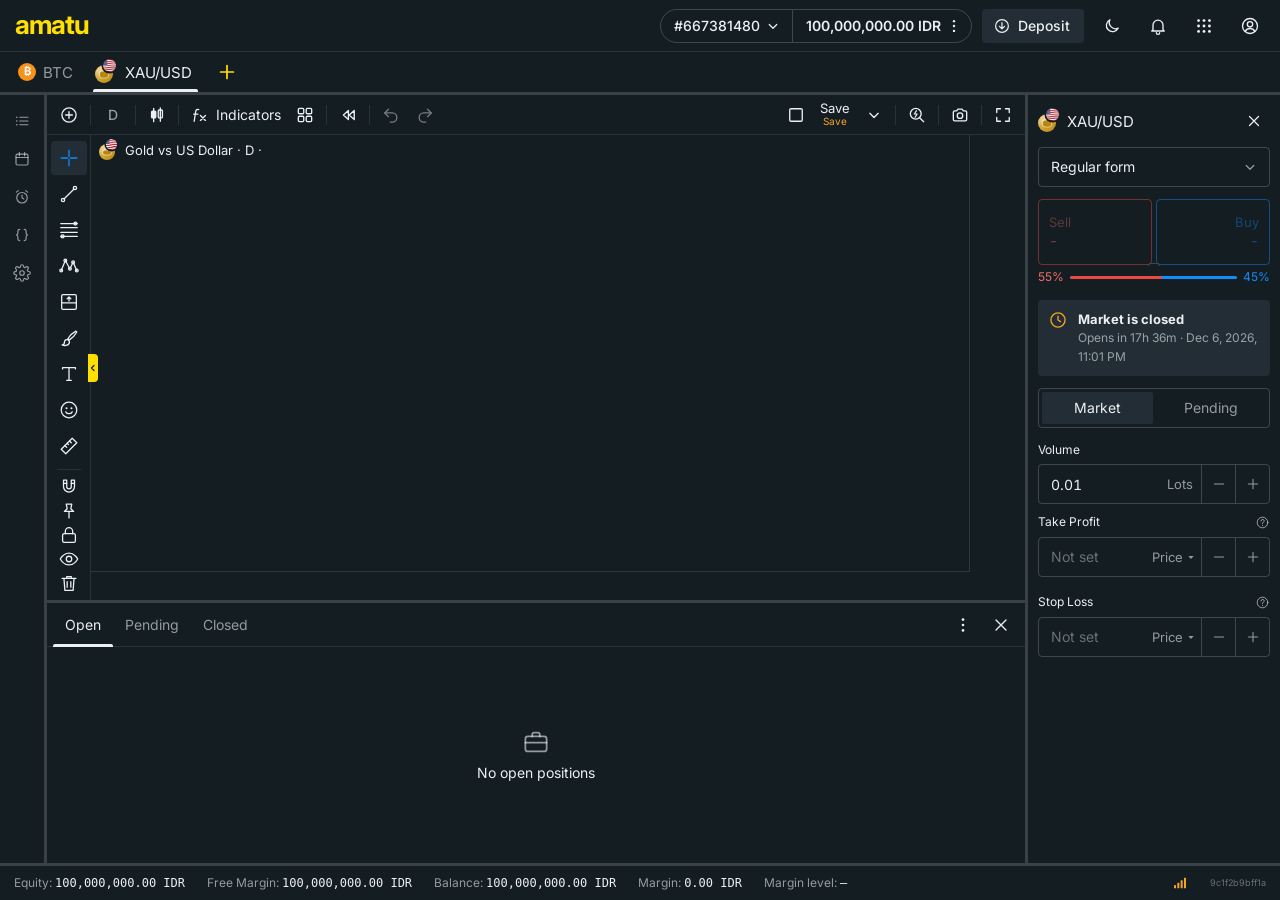
==== index.html @ 554a0467 "Amatu Trade: web trading terminal with live prices, accounts and virtual deposits Co-Authored-By: Cl" ====
<!doctype html>
<html lang="en" data-theme="dark" data-web="9c1f2b9bff1a">
<head>
<meta charset="utf-8">
<script src="/amatu.js"></script>
<meta name="viewport" content="width=device-width, initial-scale=1, viewport-fit=cover">
<title>Amatu Trade</title>
<meta name="description" content="Amatu Trade — web trading terminal with live prices for forex, metals, indices, energies, stocks and crypto: market & pending orders, TP/SL, charts with drawings and indicators, accounts with virtual deposits.">
<meta name="theme-color" content="#141D22">
<link rel="icon" href="data:image/svg+xml,%3Csvg xmlns=%22http://www.w3.org/2000/svg%22 viewBox=%220 0 32 32%22%3E%3Crect width=%2232%22 height=%2232%22 rx=%228%22 fill=%22%23141D22%22/%3E%3Cpath d=%22M9 9v14M16 6v20M23 11v10%22 stroke=%22%23FFDE02%22 stroke-width=%222%22 stroke-linecap=%22round%22/%3E%3Crect x=%226.5%22 y=%2212%22 width=%225%22 height=%227%22 rx=%221%22 fill=%22%23158BF9%22/%3E%3Crect x=%2213.5%22 y=%229%22 width=%225%22 height=%2211%22 rx=%221%22 fill=%22%23EB483F%22/%3E%3Crect x=%2220.5%22 y=%2213%22 width=%225%22 height=%225%22 rx=%221%22 fill=%22%23158BF9%22/%3E%3C/svg%3E">
<link rel="preconnect" href="https://fonts.googleapis.com">
<link rel="preconnect" href="https://fonts.gstatic.com" crossorigin>
<link rel="stylesheet" href="https://fonts.googleapis.com/css2?family=Inter:wght@400;500;600;700&amp;display=swap">
<link rel="stylesheet" href="css/app.css?v=9c1f2b9bff1a">
<link rel="stylesheet" href="css/pa.css?v=9c1f2b9bff1a">
</head>
<body>
<svg width="0" height="0" style="position:absolute" aria-hidden="true">
<defs>
<symbol id="i-x" viewBox="0 0 24 24"><path d="M6 6l12 12M18 6L6 18"/></symbol>
<symbol id="i-check" viewBox="0 0 24 24"><path d="M5 12.5l4.5 4.5L19 7.5"/></symbol>
<symbol id="i-check-circle" viewBox="0 0 24 24"><circle cx="12" cy="12" r="9"/><path d="M8 12.3l2.8 2.8L16.2 9.6"/></symbol>
<symbol id="i-alert" viewBox="0 0 24 24"><path d="M12 3.5l9.5 16.5h-19z"/><path d="M12 10v4.5M12 17.3v.2"/></symbol>
<symbol id="i-info" viewBox="0 0 24 24"><circle cx="12" cy="12" r="9"/><path d="M12 11v5.5M12 7.8v.2"/></symbol>
<symbol id="i-help" viewBox="0 0 24 24"><circle cx="12" cy="12" r="8.5"/><path d="M9.6 9.6a2.5 2.5 0 1 1 3.6 2.2c-.8.4-1.2.9-1.2 1.8v.4M12 16.6v.2"/></symbol>
<symbol id="i-deposit" viewBox="0 0 24 24"><circle cx="12" cy="12" r="8.5"/><path d="M12 7.5v8M8.6 12.4l3.4 3.4 3.4-3.4"/></symbol>
<symbol id="i-withdraw" viewBox="0 0 24 24"><circle cx="12" cy="12" r="8.5"/><path d="M9 15l6-6M10 9h5v5"/></symbol>
<symbol id="i-transfer" viewBox="0 0 24 24"><path d="M5 9h13l-3.5-3.5M19 15H6l3.5 3.5"/></symbol>
<symbol id="i-moon" viewBox="0 0 24 24"><path d="M19.5 14.5A7.5 7.5 0 0 1 9.5 4.5a7.5 7.5 0 1 0 10 10z"/></symbol>
<symbol id="i-sun" viewBox="0 0 24 24"><circle cx="12" cy="12" r="4"/><path d="M12 2.5v2M12 19.5v2M4.6 4.6L6 6M18 18l1.4 1.4M2.5 12h2M19.5 12h2M4.6 19.4L6 18M18 6l1.4-1.4"/></symbol>
<symbol id="i-bell" viewBox="0 0 24 24"><path d="M6 16.5V11a6 6 0 1 1 12 0v5.5l1.5 1.5h-15z"/><path d="M10 20a2 2 0 0 0 4 0"/></symbol>
<symbol id="i-apps" viewBox="0 0 24 24"><g fill="currentColor" stroke="none"><circle cx="5.5" cy="5.5" r="1.7"/><circle cx="12" cy="5.5" r="1.7"/><circle cx="18.5" cy="5.5" r="1.7"/><circle cx="5.5" cy="12" r="1.7"/><circle cx="12" cy="12" r="1.7"/><circle cx="18.5" cy="12" r="1.7"/><circle cx="5.5" cy="18.5" r="1.7"/><circle cx="12" cy="18.5" r="1.7"/><circle cx="18.5" cy="18.5" r="1.7"/></g></symbol>
<symbol id="i-user" viewBox="0 0 24 24"><circle cx="12" cy="12" r="9"/><circle cx="12" cy="10" r="3.2"/><path d="M6.3 18.4a6.5 6.5 0 0 1 11.4 0"/></symbol>
<symbol id="i-list" viewBox="0 0 24 24"><path d="M9 7h11M9 12h11M9 17h11"/><g fill="currentColor" stroke="none"><circle cx="5" cy="7" r="1.1"/><circle cx="5" cy="12" r="1.1"/><circle cx="5" cy="17" r="1.1"/></g></symbol>
<symbol id="i-calendar" viewBox="0 0 24 24"><rect x="4" y="5.5" width="16" height="14.5" rx="2"/><path d="M4 10h16M8.5 3.5v4M15.5 3.5v4"/></symbol>
<symbol id="i-alarm" viewBox="0 0 24 24"><circle cx="12" cy="13" r="7"/><path d="M12 9.5V13l2.4 1.6M4.5 5.5L7 3.5M19.5 5.5L17 3.5"/></symbol>
<symbol id="i-clock" viewBox="0 0 24 24"><circle cx="12" cy="12" r="8.5"/><path d="M12 7.5V12l3 2"/></symbol>
<symbol id="i-braces" viewBox="0 0 24 24"><path d="M9 4.5c-2 0-2.5 1-2.5 2.5v2.4c0 1.2-.6 2-1.8 2.6 1.2.6 1.8 1.4 1.8 2.6V17c0 1.5.5 2.5 2.5 2.5M15 4.5c2 0 2.5 1 2.5 2.5v2.4c0 1.2.6 2 1.8 2.6-1.2.6-1.8 1.4-1.8 2.6V17c0 1.5-.5 2.5-2.5 2.5"/></symbol>
<symbol id="i-gear" viewBox="0 0 24 24"><circle cx="12" cy="12" r="3"/><path d="M19.4 15a1.7 1.7 0 0 0 .3 1.8l.1.1a2 2 0 1 1-2.8 2.8l-.1-.1a1.7 1.7 0 0 0-1.8-.3 1.7 1.7 0 0 0-1 1.5V21a2 2 0 1 1-4 0v-.1a1.7 1.7 0 0 0-1.1-1.5 1.7 1.7 0 0 0-1.8.3l-.1.1a2 2 0 1 1-2.8-2.8l.1-.1a1.7 1.7 0 0 0 .3-1.8 1.7 1.7 0 0 0-1.5-1H3a2 2 0 1 1 0-4h.1a1.7 1.7 0 0 0 1.5-1.1 1.7 1.7 0 0 0-.3-1.8l-.1-.1a2 2 0 1 1 2.8-2.8l.1.1a1.7 1.7 0 0 0 1.8.3H9a1.7 1.7 0 0 0 1-1.5V3a2 2 0 1 1 4 0v.1a1.7 1.7 0 0 0 1 1.5 1.7 1.7 0 0 0 1.8-.3l.1-.1a2 2 0 1 1 2.8 2.8l-.1.1a1.7 1.7 0 0 0-.3 1.8V9a1.7 1.7 0 0 0 1.5 1H21a2 2 0 1 1 0 4h-.1a1.7 1.7 0 0 0-1.5 1z"/></symbol>
<symbol id="i-chev-down" viewBox="0 0 24 24"><path d="M7 10l5 5 5-5"/></symbol>
<symbol id="i-chev-up" viewBox="0 0 24 24"><path d="M7 14l5-5 5 5"/></symbol>
<symbol id="i-chev-right" viewBox="0 0 24 24"><path d="M10 7l5 5-5 5"/></symbol>
<symbol id="i-chev-left" viewBox="0 0 24 24"><path d="M14 7l-5 5 5 5"/></symbol>
<symbol id="i-caret" viewBox="0 0 24 24"><path d="M8 10.5h8l-4 4.5z" fill="currentColor" stroke="none"/></symbol>
<symbol id="i-caret-up" viewBox="0 0 24 24"><path d="M8 14h8l-4-4.5z" fill="currentColor" stroke="none"/></symbol>
<symbol id="i-caret-r" viewBox="0 0 24 24"><path d="M10 8v8l4.5-4z" fill="currentColor" stroke="none"/></symbol>
<symbol id="i-more-v" viewBox="0 0 24 24"><g fill="currentColor" stroke="none"><circle cx="12" cy="5.5" r="1.6"/><circle cx="12" cy="12" r="1.6"/><circle cx="12" cy="18.5" r="1.6"/></g></symbol>
<symbol id="i-external" viewBox="0 0 24 24"><path d="M13.5 4.5h6v6M19.5 4.5l-8 8M17 13.5V19a1 1 0 0 1-1 1H5a1 1 0 0 1-1-1V8a1 1 0 0 1 1-1h5.5"/></symbol>
<symbol id="i-plus" viewBox="0 0 24 24"><path d="M12 5v14M5 12h14"/></symbol>
<symbol id="i-minus" viewBox="0 0 24 24"><path d="M5 12h14"/></symbol>
<symbol id="i-plus-circle" viewBox="0 0 24 24"><circle cx="12" cy="12" r="8.5"/><path d="M12 8v8M8 12h8"/></symbol>
<symbol id="i-home" viewBox="0 0 24 24"><path d="M4 11l8-6.5 8 6.5V20h-5.5v-5.5h-5V20H4z"/></symbol>
<symbol id="i-chart" viewBox="0 0 24 24"><path d="M4 19.5h16M6.5 16l4-5 3 3 5-6.5"/></symbol>
<symbol id="i-history" viewBox="0 0 24 24"><path d="M4.5 12a7.5 7.5 0 1 0 2.2-5.3L4.5 9M4.5 4.5V9H9"/><path d="M12 8v4.3l3 1.7"/></symbol>
<symbol id="i-wallet" viewBox="0 0 24 24"><path d="M4 7.5a2 2 0 0 1 2-2h11.5v3"/><rect x="4" y="8" width="16.5" height="11" rx="2"/><path d="M16 13.5h1.5"/></symbol>
<symbol id="i-arrow-left" viewBox="0 0 24 24"><path d="M19 12H5.5M11 6l-6 6 6 6"/></symbol>
<symbol id="i-arrow-up" viewBox="0 0 24 24"><path d="M12 19V5.5M6.5 11L12 5.5l5.5 5.5"/></symbol>
<symbol id="i-arrow-down" viewBox="0 0 24 24"><path d="M12 5v13.5M6.5 13l5.5 5.5 5.5-5.5"/></symbol>
<symbol id="i-trade" viewBox="0 0 24 24"><path d="M7 4v16M17 4v16"/><rect x="4.5" y="8" width="5" height="7" rx="1"/><rect x="14.5" y="6.5" width="5" height="9" rx="1"/></symbol>
<symbol id="i-briefcase" viewBox="0 0 24 24"><rect x="3.5" y="7.5" width="17" height="12" rx="2"/><path d="M9 7.5V6a1.5 1.5 0 0 1 1.5-1.5h3A1.5 1.5 0 0 1 15 6v1.5M3.5 12.5h17"/></symbol>
<symbol id="i-fx" viewBox="0 0 24 24"><path d="M10.5 5.5c-1.6-.6-3.3.2-3.6 2L5 19.5M4.5 11h5"/><path d="M12.5 12.5l6 6M18.5 12.5l-6 6"/></symbol>
<symbol id="i-layout" viewBox="0 0 24 24"><rect x="4" y="4" width="6.5" height="6.5" rx="1.3"/><rect x="13.5" y="4" width="6.5" height="6.5" rx="1.3"/><rect x="4" y="13.5" width="6.5" height="6.5" rx="1.3"/><rect x="13.5" y="13.5" width="6.5" height="6.5" rx="1.3"/></symbol>
<symbol id="i-square" viewBox="0 0 24 24"><rect x="4.5" y="4.5" width="15" height="15" rx="1.5"/></symbol>
<symbol id="i-replay" viewBox="0 0 24 24"><path d="M12.5 6.5l-6 5.5 6 5.5zM19.5 6.5l-6 5.5 6 5.5z"/></symbol>
<symbol id="i-undo" viewBox="0 0 24 24"><path d="M9 14L4.5 9.5 9 5"/><path d="M4.5 9.5h9a5.5 5.5 0 0 1 0 11H11"/></symbol>
<symbol id="i-redo" viewBox="0 0 24 24"><path d="M15 14l4.5-4.5L15 5"/><path d="M19.5 9.5h-9a5.5 5.5 0 0 0 0 11H13"/></symbol>
<symbol id="i-quick" viewBox="0 0 24 24"><circle cx="10.5" cy="10.5" r="6.5"/><path d="M15.5 15.5l4.5 4.5"/><path d="M11.4 6.8l-2.6 4h3.4l-2.4 3.8" stroke-width="1.4"/></symbol>
<symbol id="i-search" viewBox="0 0 24 24"><circle cx="11" cy="11" r="6.5"/><path d="M16 16l4 4"/></symbol>
<symbol id="i-camera" viewBox="0 0 24 24"><path d="M4 8.5a1.5 1.5 0 0 1 1.5-1.5h2.5l1.5-2h5l1.5 2h2.5A1.5 1.5 0 0 1 20 8.5v9a1.5 1.5 0 0 1-1.5 1.5h-13A1.5 1.5 0 0 1 4 17.5z"/><circle cx="12" cy="12.8" r="3.3"/></symbol>
<symbol id="i-fullscreen" viewBox="0 0 24 24"><path d="M4.5 9V4.5H9M15 4.5h4.5V9M19.5 15v4.5H15M9 19.5H4.5V15"/></symbol>
<symbol id="i-download" viewBox="0 0 24 24"><path d="M12 4.5v10.5M7.5 10.5L12 15l4.5-4.5M5 19.5h14"/></symbol>
<symbol id="i-copy" viewBox="0 0 24 24"><rect x="8.5" y="8.5" width="11" height="11" rx="1.5"/><path d="M15.5 8.5V5.5a1 1 0 0 0-1-1h-9a1 1 0 0 0-1 1v9a1 1 0 0 0 1 1h3"/></symbol>
<symbol id="i-save" viewBox="0 0 24 24"><path d="M5 4.5h11l3.5 3.5v11.5h-14.5z"/><path d="M8 4.5v5h7v-5M8 19.5v-5.5h8v5.5"/></symbol>
<symbol id="i-doc" viewBox="0 0 24 24"><path d="M6.5 3.5h7l4 4v13h-11z"/><path d="M13.5 3.5v4h4M9 12h6M9 15.5h6"/></symbol>
<symbol id="i-magnet" viewBox="0 0 24 24"><path d="M6 4.5v7a6 6 0 0 0 12 0v-7h-3.5v7a2.5 2.5 0 0 1-5 0v-7z"/><path d="M6 8h3.5M14.5 8H18"/></symbol>
<symbol id="i-pin" viewBox="0 0 24 24"><path d="M9 4.5h6l-1 5 3 3H7l3-3zM12 12.5v7"/></symbol>
<symbol id="i-lock" viewBox="0 0 24 24"><rect x="5" y="10.5" width="14" height="9.5" rx="1.8"/><path d="M8 10.5V8a4 4 0 0 1 8 0v2.5"/></symbol>
<symbol id="i-eye" viewBox="0 0 24 24"><path d="M2.5 12S6 5.5 12 5.5 21.5 12 21.5 12 18 18.5 12 18.5 2.5 12 2.5 12z"/><circle cx="12" cy="12" r="3"/></symbol>
<symbol id="i-eye-off" viewBox="0 0 24 24"><path d="M4 4l16 16M9.9 6A9 9 0 0 1 12 5.5c6 0 9.5 6.5 9.5 6.5a16 16 0 0 1-2.6 3.3M6.5 7.6A15 15 0 0 0 2.5 12S6 18.5 12 18.5a8.7 8.7 0 0 0 4.1-1"/><path d="M9.8 9.9a3 3 0 0 0 4.3 4.2"/></symbol>
<symbol id="i-trash" viewBox="0 0 24 24"><path d="M4.5 7h15M9.5 7V5h5v2M6.5 7l1 13h9l1-13M10 10.5v6M14 10.5v6"/></symbol>
<symbol id="i-edit" viewBox="0 0 24 24"><path d="M14.5 5.5l4 4L9 19H5v-4z"/><path d="M12.5 7.5l4 4"/></symbol>
<symbol id="i-play" viewBox="0 0 24 24"><path d="M8 5.5v13l10-6.5z" fill="currentColor" stroke="none"/></symbol>
<symbol id="i-pause" viewBox="0 0 24 24"><path d="M8.5 5.5v13M15.5 5.5v13" stroke-width="2.6"/></symbol>
<symbol id="i-step" viewBox="0 0 24 24"><path d="M6.5 5.5v13l8.5-6.5z" fill="currentColor" stroke="none"/><path d="M17.5 5.5v13" stroke-width="2.2"/></symbol>
<symbol id="i-signal" viewBox="0 0 24 24"><g fill="currentColor" stroke="none"><rect x="3" y="15" width="3" height="5" rx=".6"/><rect x="8" y="11.5" width="3" height="8.5" rx=".6"/><rect x="13" y="8" width="3" height="12" rx=".6"/><rect x="18" y="4" width="3" height="16" rx=".6"/></g></symbol>
<symbol id="i-buy" viewBox="0 0 24 24"><path d="M12 19V6M7 11l5-5 5 5"/></symbol>
<symbol id="i-sell" viewBox="0 0 24 24"><path d="M12 5v13M7 13l5 5 5-5"/></symbol>
<symbol id="i-reset" viewBox="0 0 24 24"><path d="M4.5 12a7.5 7.5 0 1 0 2.2-5.3L4.5 9M4.5 4.5V9H9"/></symbol>
<symbol id="i-filter" viewBox="0 0 24 24"><path d="M4 5.5h16l-6.2 7.3v5.4l-3.6 1.8v-7.2z"/></symbol>
<symbol id="i-star" viewBox="0 0 24 24"><path d="M12 4.2l2.4 4.9 5.4.8-3.9 3.8.9 5.4-4.8-2.6-4.8 2.6.9-5.4-3.9-3.8 5.4-.8z"/></symbol>
<symbol id="i-star-fill" viewBox="0 0 24 24"><path d="M12 4.2l2.4 4.9 5.4.8-3.9 3.8.9 5.4-4.8-2.6-4.8 2.6.9-5.4-3.9-3.8 5.4-.8z" fill="currentColor"/></symbol>
<symbol id="i-grip" viewBox="0 0 24 24"><g fill="currentColor" stroke="none"><circle cx="9" cy="6.5" r="1.3"/><circle cx="15" cy="6.5" r="1.3"/><circle cx="9" cy="12" r="1.3"/><circle cx="15" cy="12" r="1.3"/><circle cx="9" cy="17.5" r="1.3"/><circle cx="15" cy="17.5" r="1.3"/></g></symbol>
<symbol id="i-drop" viewBox="0 0 24 24"><path d="M12 3.5s6 6.6 6 10.5a6 6 0 0 1-12 0c0-3.9 6-10.5 6-10.5z" fill="currentColor"/></symbol>
<symbol id="i-flame" viewBox="0 0 24 24"><path d="M12 3c.5 3-2 4.6-3.5 7A6 6 0 1 0 18 13c0-2-1-3.7-2.2-5-.2 1.6-1 2.6-2 3.1.3-2.8-.5-5.7-1.8-8.1z" fill="currentColor"/></symbol>
<symbol id="i-sort" viewBox="0 0 24 24"><path d="M4.5 7h10M4.5 12h7M4.5 17h4M17.5 5v14M15 16.5l2.5 2.5 2.5-2.5"/></symbol>
<symbol id="i-restore" viewBox="0 0 24 24"><path d="M12 19V8.5M7.5 13L12 8.5l4.5 4.5M5 5h14"/></symbol>
<symbol id="i-archive" viewBox="0 0 24 24"><rect x="3.5" y="4.5" width="17" height="4" rx="1"/><path d="M5 8.5v10a1 1 0 0 0 1 1h12a1 1 0 0 0 1-1v-10M10 12.5h4"/></symbol>
<symbol id="i-leverage" viewBox="0 0 24 24"><path d="M5 19c4.5 0 5-14 14-14"/></symbol>
<symbol id="i-text" viewBox="0 0 24 24"><path d="M4.5 7V5h10v2M9.5 5v13M7.5 18h4M14 11.5v-1.3h6v1.3M17 10.2V18M15.5 18h3"/></symbol>
<symbol id="i-logo-mini" viewBox="0 0 24 24"><path d="M7 7v10M12 5v14M17 8v8"/></symbol>
<symbol id="i-cube" viewBox="0 0 24 24"><path d="M12 3.5l7.5 4.2v8.6L12 20.5l-7.5-4.2V7.7z"/><path d="M4.5 7.7L12 12l7.5-4.3M12 12v8.5"/></symbol>
<symbol id="i-cube2" viewBox="0 0 24 24"><path d="M11 3.5l7 4v8L11 19.5l-7-4v-8z"/><path d="M4 7.5L11 11.5l7-4M11 11.5v8"/><circle cx="18.5" cy="18" r="2.6"/></symbol>
<symbol id="i-pro" viewBox="0 0 24 24"><circle cx="12" cy="12" r="8.5"/><path d="M8 14.5l4-5 4 5z"/></symbol>
<symbol id="i-raw" viewBox="0 0 24 24"><circle cx="12" cy="12" r="8.5"/><path d="M12 3.5v17M12 7.5a4.5 4.5 0 0 0 0 9"/></symbol>
<symbol id="i-zero" viewBox="0 0 24 24"><circle cx="12" cy="12" r="8.5"/><circle cx="12" cy="12" r="5"/><circle cx="12" cy="12" r="1.6"/></symbol>
<symbol id="i-ct-candles" viewBox="0 0 24 24"><path d="M8 4v16M16 3.5v16"/><rect x="5.5" y="7.5" width="5" height="8" rx="1" fill="currentColor"/><rect x="13.5" y="6" width="5" height="9.5" rx="1"/></symbol>
<symbol id="i-ct-bars" viewBox="0 0 24 24"><path d="M8 4v16M5 8h3M8 16h3M16 4v15M13 7h3M16 14h3"/></symbol>
<symbol id="i-ct-hollow" viewBox="0 0 24 24"><path d="M8 4v16M16 3.5v16"/><rect x="5.5" y="7.5" width="5" height="8" rx="1"/><rect x="13.5" y="6" width="5" height="9.5" rx="1"/></symbol>
<symbol id="i-ct-heikin" viewBox="0 0 24 24"><path d="M8 5v14M16 4v15"/><rect x="5.5" y="8" width="5" height="7" rx="2.5" fill="currentColor"/><rect x="13.5" y="7" width="5" height="8" rx="2.5"/></symbol>
<symbol id="i-ct-line" viewBox="0 0 24 24"><path d="M3.5 17l5-6 4 3.5 7.5-9"/></symbol>
<symbol id="i-ct-step" viewBox="0 0 24 24"><path d="M3.5 18h4v-5h5v3h4V7h4"/></symbol>
<symbol id="i-ct-area" viewBox="0 0 24 24"><path d="M3.5 16l5-6 4 3 7.5-8V20H3.5z"/></symbol>
<symbol id="i-ct-baseline" viewBox="0 0 24 24"><path d="M3.5 12h17" stroke-dasharray="2 2"/><path d="M3.5 15l4-6 4 4 4-7 5 9"/></symbol>
<symbol id="i-ct-columns" viewBox="0 0 24 24"><path d="M5 20v-6M9.5 20V9M14 20v-8M18.5 20V5" stroke-width="2.6"/></symbol>
<symbol id="i-t-cross" viewBox="0 0 24 24"><path d="M12 3.5v7M12 13.5v7M3.5 12h7M13.5 12h7"/></symbol>
<symbol id="i-t-dot" viewBox="0 0 24 24"><circle cx="12" cy="12" r="2.4" fill="currentColor"/></symbol>
<symbol id="i-t-arrow" viewBox="0 0 24 24"><path d="M6 3.5l12 8.2-5.3 1.2 3.1 6.3-2.2 1-3.1-6.3L6 18z"/></symbol>
<symbol id="i-t-eraser" viewBox="0 0 24 24"><path d="M14.5 4.5l5 5-9 9h-4l-2.5-2.5a1.5 1.5 0 0 1 0-2.1z"/><path d="M9 10l5 5M10.5 18.5H20"/></symbol>
<symbol id="i-t-trend" viewBox="0 0 24 24"><path d="M6.5 17.5l11-11"/><circle cx="5.5" cy="18.5" r="1.8"/><circle cx="18.5" cy="5.5" r="1.8"/></symbol>
<symbol id="i-t-ray" viewBox="0 0 24 24"><path d="M7 17l14-14"/><circle cx="5.5" cy="18.5" r="1.8"/></symbol>
<symbol id="i-t-ext" viewBox="0 0 24 24"><path d="M2.5 21.5l19-19"/><circle cx="8.5" cy="15.5" r="1.8"/><circle cx="15.5" cy="8.5" r="1.8"/></symbol>
<symbol id="i-t-info" viewBox="0 0 24 24"><path d="M6.5 17.5l11-11"/><circle cx="5.5" cy="18.5" r="1.8"/><circle cx="18.5" cy="5.5" r="1.8"/><path d="M13 16h7M16.5 19h3.5"/></symbol>
<symbol id="i-t-hline" viewBox="0 0 24 24"><path d="M3 12h7M14 12h7"/><circle cx="12" cy="12" r="1.8"/></symbol>
<symbol id="i-t-hray" viewBox="0 0 24 24"><path d="M8 12h13"/><circle cx="6" cy="12" r="1.8"/></symbol>
<symbol id="i-t-vline" viewBox="0 0 24 24"><path d="M12 3v7M12 14v7"/><circle cx="12" cy="12" r="1.8"/></symbol>
<symbol id="i-t-crossline" viewBox="0 0 24 24"><path d="M12 3v7M12 14v7M3 12h7M14 12h7"/><circle cx="12" cy="12" r="1.8"/></symbol>
<symbol id="i-t-channel" viewBox="0 0 24 24"><path d="M3.5 14.5l12-9M8.5 19l12-9"/><circle cx="3.5" cy="14.5" r="1.6"/><circle cx="20.5" cy="10" r="1.6"/></symbol>
<symbol id="i-t-fib" viewBox="0 0 24 24"><path d="M3 5h18M3 9.5h18M3 14.5h18M3 19h18"/><circle cx="5" cy="19" r="1.6"/><circle cx="19" cy="5" r="1.6"/></symbol>
<symbol id="i-t-fibext" viewBox="0 0 24 24"><path d="M3 6h18M3 11h18M3 17h18"/><path d="M5 20l5-11 4 6" stroke-dasharray="2 2"/></symbol>
<symbol id="i-t-xabcd" viewBox="0 0 24 24"><path d="M3.5 17L8 6l5 9 3.5-7 4 9"/><circle cx="3.5" cy="17" r="1.5"/><circle cx="8" cy="6" r="1.5"/><circle cx="13" cy="15" r="1.5"/><circle cx="16.5" cy="8" r="1.5"/><circle cx="20.5" cy="17" r="1.5"/></symbol>
<symbol id="i-t-abcd" viewBox="0 0 24 24"><path d="M4 18L9.5 6l5 9 5.5-10"/><circle cx="4" cy="18" r="1.5"/><circle cx="9.5" cy="6" r="1.5"/><circle cx="14.5" cy="15" r="1.5"/><circle cx="20" cy="5" r="1.5"/></symbol>
<symbol id="i-t-elliott" viewBox="0 0 24 24"><path d="M3 19l3.5-7 3 3.5 4-10 3 5 4.5-6"/><path d="M11 21h2M5 9h.1" /></symbol>
<symbol id="i-t-long" viewBox="0 0 24 24"><rect x="4" y="4" width="16" height="16" rx="1.5"/><path d="M4 13h16"/><path d="M12 6.5v4.5M10 8.5l2-2 2 2"/></symbol>
<symbol id="i-t-short" viewBox="0 0 24 24"><rect x="4" y="4" width="16" height="16" rx="1.5"/><path d="M4 11h16"/><path d="M12 13v4.5M10 15.5l2 2 2-2"/></symbol>
<symbol id="i-t-prange" viewBox="0 0 24 24"><path d="M5 4h14M5 20h14M12 6.5v11M9.5 9L12 6.5 14.5 9M9.5 15l2.5 2.5 2.5-2.5"/></symbol>
<symbol id="i-t-drange" viewBox="0 0 24 24"><path d="M4 5v14M20 5v14M6.5 12h11M9 9.5L6.5 12 9 14.5M15 9.5l2.5 2.5-2.5 2.5"/></symbol>
<symbol id="i-t-dprange" viewBox="0 0 24 24"><rect x="4" y="4" width="16" height="16" rx="1"/><path d="M12 7v10M7 12h10"/></symbol>
<symbol id="i-t-brush" viewBox="0 0 24 24"><path d="M19.5 4.5c-3 1.6-7.4 6-8.6 8l1.6 1.6c2-1.2 6.4-5.6 8-8.6zM10.5 13.5c-1.8 0-3.5 1.3-3.5 3.5 0 1.4-1 2.3-2.5 2.5 3.5 1.5 8 .4 8-3.5z"/></symbol>
<symbol id="i-t-rect" viewBox="0 0 24 24"><rect x="4.5" y="6.5" width="15" height="11" rx="1"/></symbol>
<symbol id="i-t-ellipse" viewBox="0 0 24 24"><ellipse cx="12" cy="12" rx="8.5" ry="6"/></symbol>
<symbol id="i-t-triangle" viewBox="0 0 24 24"><path d="M12 5l8.5 14h-17z"/></symbol>
<symbol id="i-t-path" viewBox="0 0 24 24"><path d="M4 18l5-9 5 5 6-9"/><path d="M17 5h3v3"/></symbol>
<symbol id="i-t-arrowline" viewBox="0 0 24 24"><path d="M5 19L19 5M11 5h8v8"/></symbol>
<symbol id="i-t-text" viewBox="0 0 24 24"><path d="M5 6.5V5h14v1.5M12 5v14M9.5 19h5"/></symbol>
<symbol id="i-t-plabel" viewBox="0 0 24 24"><path d="M4.5 12l5-6h10v12h-10z"/><circle cx="9" cy="12" r="1.2" fill="currentColor"/></symbol>
<symbol id="i-t-aup" viewBox="0 0 24 24"><path d="M12 4l6 7h-3.5v8h-5v-8H6z"/></symbol>
<symbol id="i-t-adown" viewBox="0 0 24 24"><path d="M12 20l6-7h-3.5V5h-5v8H6z"/></symbol>
<symbol id="i-t-flag" viewBox="0 0 24 24"><path d="M6 21V4M6 5h11l-2.5 4L17 13H6"/></symbol>
<symbol id="i-t-emoji" viewBox="0 0 24 24"><circle cx="12" cy="12" r="8.5"/><path d="M8.5 14a4 4 0 0 0 7 0"/><g fill="currentColor" stroke="none"><circle cx="9.3" cy="10" r="1.1"/><circle cx="14.7" cy="10" r="1.1"/></g></symbol>
<symbol id="i-t-ruler" viewBox="0 0 24 24"><path d="M3.5 15.5L15.5 3.5l5 5-12 12z"/><path d="M7.5 11.5l2 2M10 9l1.5 1.5M12.5 6.5l2 2"/></symbol>
</defs>
</svg>
<div id="term" class="term"></div>
<div id="pa" class="pa hidden"></div>
<div id="boot" class="boot"><div class="boot-logo"></div><div class="boot-bar"><i></i></div></div>
<script src="vendor/lightweight-charts.js?v=5.2.1"></script>
<script src="js/util.js?v=9c1f2b9bff1a"></script>
<script src="js/symbols.js?v=9c1f2b9bff1a"></script>
<script src="js/feed.js?v=9c1f2b9bff1a"></script>
<script src="js/engine.js?v=9c1f2b9bff1a"></script>
<script src="js/chart.js?v=9c1f2b9bff1a"></script>
<script src="js/draw.js?v=9c1f2b9bff1a"></script>
<script src="js/ind.js?v=9c1f2b9bff1a"></script>
<script src="js/order.js?v=9c1f2b9bff1a"></script>
<script src="js/term.js?v=9c1f2b9bff1a"></script>
<script src="js/panels.js?v=9c1f2b9bff1a"></script>
<script src="js/pa.js?v=9c1f2b9bff1a"></script>
<script src="js/app.js?v=9c1f2b9bff1a"></script>
</body>
</html>
---- css/app.css ----
/* Amatu Trade — terminal styles (dark = default, light via [data-theme=light]) */
:root, :root[data-theme="dark"] {
  --bg: #141D22; --bg2: #1B252B; --bg3: #212C32; --gap: #3A4247; --menu: #2B363C; --menu2: #34414A;
  --line: rgba(237,240,242,0.2); --line2: rgba(237,240,242,0.1); --line3: rgba(237,240,242,0.06);
  --text: #EDF0F2; --text2: rgba(237,240,242,0.6); --text3: rgba(237,240,242,0.4);
  --seg-on: rgba(108,133,149,0.16); --hover: rgba(108,133,149,0.14); --press: rgba(108,133,149,0.24);
  --yellow: #FFDE02; --yellow-text: #141D22; --buy: #158BF9; --sell: #EB483F; --sell-text: #EF6D65; --green: #2FB47C; --red: #EF6D65;
  --chart-bg: #141D22; --chart-text: rgba(237,240,242,0.7); --chart-grid: rgba(237,240,242,0.06); --chart-border: rgba(237,240,242,0.12);
  --chart-cross: rgba(237,240,242,0.45); --chart-cross-lbl: #2B3940; --chart-label-bg: #141D22;
  --shadow: 0 8px 28px rgba(0,0,0,0.45); --flash-up: rgba(47,180,124,0.85); --flash-dn: rgba(235,72,63,0.85);
  color-scheme: dark;
}
:root[data-theme="light"] {
  --bg: #FFFFFF; --bg2: #F4F6F7; --bg3: #EEF1F2; --gap: #E2E6E8; --menu: #FFFFFF; --menu2: #F1F3F4;
  --line: rgba(20,29,34,0.18); --line2: rgba(20,29,34,0.1); --line3: rgba(20,29,34,0.06);
  --text: #141D22; --text2: rgba(20,29,34,0.62); --text3: rgba(20,29,34,0.42);
  --seg-on: rgba(108,133,149,0.16); --hover: rgba(108,133,149,0.12); --press: rgba(108,133,149,0.2);
  --chart-bg: #FFFFFF; --chart-text: rgba(20,29,34,0.75); --chart-grid: rgba(20,29,34,0.06); --chart-border: rgba(20,29,34,0.14);
  --chart-cross: rgba(20,29,34,0.4); --chart-cross-lbl: #3D4A52; --chart-label-bg: #FFFFFF;
  --shadow: 0 8px 28px rgba(20,29,34,0.16); --green: #13A56B; --red: #E5473E; --sell-text: #E5473E;
  color-scheme: light;
}
* { box-sizing: border-box; }
html, body { height: 100%; margin: 0; }
body { background: var(--bg); color: var(--text); font: 14px/1.4 Inter, "Helvetica Neue", Arial, sans-serif; -webkit-font-smoothing: antialiased; overflow: hidden; }
button { font: inherit; color: inherit; background: none; border: 0; padding: 0; cursor: pointer; }
button:disabled { cursor: default; opacity: .45; }
input, select, textarea { font: inherit; color: inherit; }
.hidden { display: none !important; }
.grow { flex: 1 1 auto; }
.muted { color: var(--text2); }
.pos { color: var(--green) !important; }
.neg { color: var(--red) !important; }
.center { text-align: center; }
.ic { width: 20px; height: 20px; stroke: currentColor; fill: none; stroke-width: 1.6; stroke-linecap: round; stroke-linejoin: round; flex: none; vertical-align: middle; }
.ic.big { width: 40px; height: 40px; stroke-width: 1.3; }
.icon-btn { display: inline-flex; align-items: center; justify-content: center; width: 32px; height: 32px; border-radius: 4px; color: var(--text); position: relative; }
.icon-btn:hover { background: var(--hover); }
.lnk { color: var(--text); text-decoration: none; display: inline-flex; align-items: center; gap: 2px; }
.lnk.u { text-decoration: underline; text-underline-offset: 3px; text-decoration-color: var(--text3); }
.lnk.blue { color: #158BF9; text-decoration: underline; }
.lnk .ic { width: 16px; height: 16px; }

/* ---------- boot ---------- */
.boot { position: fixed; inset: 0; background: var(--bg); display: flex; flex-direction: column; align-items: center; justify-content: center; gap: 18px; z-index: 100; transition: opacity .3s; }
.boot.done { opacity: 0; pointer-events: none; }
.boot-bar { width: 160px; height: 3px; background: var(--line2); border-radius: 2px; overflow: hidden; }
.boot-bar i { display: block; width: 40%; height: 100%; background: var(--yellow); animation: bootbar 1s ease-in-out infinite; }
@keyframes bootbar { 0% { transform: translateX(-100%); } 100% { transform: translateX(260%); } }

/* ---------- terminal grid ---------- */
.term { height: 100vh; height: 100dvh; display: flex; flex-direction: column; background: var(--gap); }
.t-head { height: 52px; flex: none; display: flex; align-items: center; gap: 10px; padding: 0 12px 0 14px; background: var(--bg); border-bottom: 1px solid var(--line2); }
.logo { display: inline-flex; align-items: center; color: var(--yellow); text-decoration: none; }
:root[data-theme="light"] .t-head .logo { color: #141D22; }
.logo-svg { height: 30px; width: 118px; fill: currentColor; }
.logo-svg.dark { fill: var(--pa-text, #141D22); }
.acc-pill { display: flex; align-items: stretch; height: 34px; border: 1px solid var(--line); border-radius: 18px; overflow: hidden; }
.acc-btn, .bal-btn { display: inline-flex; align-items: center; gap: 4px; padding: 0 10px 0 13px; font-weight: 500; white-space: nowrap; }
.acc-btn { border-right: 1px solid var(--line); }
.bal-btn { font-weight: 600; padding-right: 8px; }
.acc-btn:hover, .bal-btn:hover { background: var(--hover); }
.acc-btn .ic, .bal-btn .ic { width: 18px; height: 18px; }
.btn-dep { display: inline-flex; align-items: center; gap: 7px; height: 34px; padding: 0 14px 0 11px; border-radius: 4px; background: var(--seg-on); font-weight: 500; }
.btn-dep:hover { background: var(--press); }
.btn-dep .ic { width: 18px; height: 18px; }
.hb { width: 36px; height: 36px; }
.ndot { position: absolute; top: 6px; right: 7px; width: 8px; height: 8px; border-radius: 50%; background: #F23645; border: 1.5px solid var(--bg); }
.t-tabs { height: 40px; flex: none; display: flex; align-items: stretch; gap: 2px; padding: 0 10px; background: var(--bg); overflow-x: auto; scrollbar-width: none; }
.t-tabs::-webkit-scrollbar { display: none; }
.tab { display: inline-flex; align-items: center; gap: 7px; padding: 0 12px 0 8px; color: var(--text2); position: relative; white-space: nowrap; font-size: 15px; }
.tab:hover { color: var(--text); }
.tab.on { color: var(--text); }
.tab.on::after { content: ''; position: absolute; left: 6px; right: 6px; bottom: 0; height: 3px; background: var(--text); border-radius: 2px 2px 0 0; }
.tab-x { display: none; width: 16px; height: 16px; border-radius: 3px; align-items: center; justify-content: center; margin-left: -2px; }
.tab:hover .tab-x { display: inline-flex; }
.tab-x:hover { background: var(--hover); }
.tab-x .ic { width: 13px; height: 13px; }
.tab-add { color: var(--yellow); padding: 0 10px; display: inline-flex; align-items: center; }
.tab-add .ic { width: 22px; height: 22px; stroke-width: 1.9; }
.t-main { flex: 1 1 auto; min-height: 0; display: flex; gap: 3px; margin-top: 3px; }
.t-rail { width: 44px; flex: none; background: var(--bg); display: flex; flex-direction: column; align-items: center; gap: 6px; padding-top: 10px; }
.t-rail button { width: 32px; height: 32px; border-radius: 4px; display: flex; align-items: center; justify-content: center; color: var(--text2); }
.t-rail button:hover { background: var(--hover); color: var(--text); }
.t-rail button.on { background: var(--seg-on); color: var(--text); }
.t-rail .ic { width: 18px; height: 18px; }
.t-side { width: 330px; flex: none; background: var(--bg); display: flex; flex-direction: column; min-height: 0; }
.t-center { flex: 1 1 auto; min-width: 0; display: flex; flex-direction: column; position: relative; }
.t-chart { flex: 1 1 auto; min-height: 160px; background: var(--bg); display: flex; flex-direction: column; position: relative; }
.t-split { height: 3px; flex: none; cursor: row-resize; background: var(--gap); }
.t-split:hover { background: #158BF955; }
.t-orders { flex: none; height: 260px; background: var(--bg); display: flex; flex-direction: column; min-height: 0; }
.t-orders.collapsed { display: none; }
.t-order { width: 252px; flex: none; background: var(--bg); overflow-y: auto; padding: 10px 10px 16px; }
.t-status { height: 34px; flex: none; margin-top: 3px; background: var(--bg); display: flex; align-items: center; gap: 22px; padding: 0 14px; font-size: 12px; color: var(--text2); white-space: nowrap; overflow: hidden; }
.t-status b { color: var(--text); font-weight: 500; font-family: ui-monospace, "SF Mono", Menlo, Consolas, monospace; font-size: 12px; }
.t-status .sig { display: inline-flex; color: var(--green); }
.t-status .sig.slow { color: #F5A524; }
.t-status .sig.down { color: var(--red); }
.t-status .sig .ic { width: 16px; height: 16px; }
.t-status .ver { font-size: 9px; color: var(--text3); }
.o-reopen, .op-reopen { position: absolute; z-index: 6; display: inline-flex; align-items: center; gap: 6px; height: 30px; padding: 0 12px; border-radius: 15px; background: var(--menu); box-shadow: var(--shadow); font-size: 13px; }
.o-reopen { left: 50%; bottom: 8px; transform: translateX(-50%); }
.op-reopen { right: 10px; top: 46px; }
.o-reopen .ic, .op-reopen .ic { width: 16px; height: 16px; }

/* ---------- chart area ---------- */
.c-top { height: 40px; flex: none; display: flex; align-items: center; gap: 2px; padding: 0 6px; border-bottom: 1px solid var(--line2); overflow-x: auto; scrollbar-width: none; }
.c-top::-webkit-scrollbar { display: none; }
.cb { height: 30px; min-width: 30px; padding: 0 6px; border-radius: 4px; display: inline-flex; align-items: center; justify-content: center; gap: 6px; color: var(--text); white-space: nowrap; }
.cb:hover:not(:disabled) { background: var(--hover); }
.cb.on { background: var(--seg-on); color: #158BF9; }
.cb .ic { width: 20px; height: 20px; }
.cb.tfb { font-weight: 500; min-width: 34px; color: var(--text2); }
.cb.txt span { font-size: 14px; }
.cb.save span { display: flex; flex-direction: column; align-items: center; line-height: 1.05; font-size: 13px; }
.cb.save small { font-size: 10px; color: #F5A524; }
.c-top .sep { width: 1px; height: 20px; background: var(--line2); margin: 0 3px; flex: none; }
.c-body { flex: 1 1 auto; min-height: 0; display: flex; }
.c-tools { width: 44px; flex: none; border-right: 1px solid var(--line2); position: relative; display: flex; flex-direction: column; }
.tools-scroll { flex: 1; overflow-y: auto; overflow-x: hidden; display: flex; flex-direction: column; align-items: center; padding: 6px 0; gap: 2px; scrollbar-width: none; }
.tools-scroll::-webkit-scrollbar { display: none; }
.tg { position: relative; }
.tb { width: 36px; height: 34px; border-radius: 4px; display: flex; align-items: center; justify-content: center; color: var(--text); }
.tb:hover { background: var(--hover); }
.tb.on { color: #158BF9; background: var(--seg-on); }
.tb .ic { width: 22px; height: 22px; stroke-width: 1.4; }
.tg-more { position: absolute; right: -5px; top: 9px; width: 12px; height: 16px; display: none; color: var(--text2); }
.tg:hover .tg-more { display: flex; align-items: center; }
.tg-more .ic { width: 14px; height: 14px; }
.tsep { width: 24px; height: 1px; background: var(--line2); margin: 4px 0; flex: none; }
.tools-collapse { position: absolute; right: -8px; top: 50%; transform: translateY(-50%); width: 10px; height: 28px; border-radius: 0 4px 4px 0; background: var(--yellow); color: #141D22; display: flex; align-items: center; justify-content: center; z-index: 5; }
.tools-collapse .ic { width: 12px; height: 12px; stroke-width: 2.4; }
.t-chart.tools-off .c-tools { width: 0; border: 0; }
.t-chart.tools-off .tools-scroll { display: none; }
.t-chart.tools-off .tools-collapse { right: -10px; transform: translateY(-50%) scaleX(-1); border-radius: 4px 0 0 4px; }
.c-host { flex: 1 1 auto; min-width: 0; position: relative; overflow: hidden; }
.lwc { position: absolute; inset: 0; }
.chart-over, .draw-over { position: absolute; inset: 0; pointer-events: none; z-index: 3; touch-action: none; }
.draw-over { z-index: 4; }
.c-host.replay-pick .draw-over { pointer-events: auto; cursor: crosshair; }
.chart-legend { position: absolute; left: 8px; top: 6px; z-index: 5; pointer-events: none; max-width: calc(100% - 90px); font-size: 13px; }
.lg-main { display: flex; align-items: center; gap: 6px; flex-wrap: wrap; color: var(--text); }
.lg-title { white-space: nowrap; }
.lg-ohlc { color: var(--text2); font-size: 12.5px; white-space: nowrap; }
.lg-load { color: var(--text3); letter-spacing: 1px; animation: blink 1s infinite; }
@keyframes blink { 50% { opacity: .3; } }
.lg-ind, .pane-legend .lg-ind { display: flex; align-items: center; gap: 6px; font-size: 12.5px; margin-top: 3px; pointer-events: auto; width: max-content; padding: 1px 4px; border-radius: 3px; }
.lg-ind:hover { background: var(--hover); }
.lg-ind.off { opacity: .5; }
.lg-name { color: var(--text); }
.lg-err { color: var(--red); }
.lg-btns { display: none; gap: 2px; }
.lg-ind:hover .lg-btns { display: inline-flex; }
.lg-btns button { width: 20px; height: 20px; display: inline-flex; align-items: center; justify-content: center; border-radius: 3px; color: var(--text2); }
.lg-btns button:hover { background: var(--press); color: var(--text); }
.lg-btns .ic { width: 15px; height: 15px; }
.pane-legend { position: absolute; left: 8px; z-index: 5; pointer-events: none; }
.c-host.is-loading::after { content: ''; position: absolute; left: 50%; top: 50%; width: 26px; height: 26px; margin: -13px; border: 2px solid var(--line); border-top-color: var(--yellow); border-radius: 50%; animation: spin .8s linear infinite; z-index: 6; }
@keyframes spin { to { transform: rotate(360deg); } }
.c-replay { position: absolute; left: 50%; bottom: 36px; transform: translateX(-50%); z-index: 7; display: flex; align-items: center; gap: 6px; padding: 5px 8px; background: var(--menu); border-radius: 6px; box-shadow: var(--shadow); font-size: 13px; }
.t-chart.pseudo-full { position: fixed; inset: 0; z-index: 50; }
.t-chart:fullscreen { background: var(--bg); }

/* ---------- order panel ---------- */
.op-head { display: flex; align-items: center; justify-content: space-between; margin: 0 0 10px; }
.op-sym { display: flex; align-items: center; gap: 6px; font-size: 15px; }
.op-x .ic { width: 18px; height: 18px; }
.selbox { width: 100%; height: 40px; border: 1px solid var(--line); border-radius: 4px; display: flex; align-items: center; justify-content: space-between; padding: 0 10px 0 12px; text-align: left; margin-bottom: 12px; }
.selbox:hover { border-color: var(--text3); }
.selbox .ic { width: 18px; height: 18px; color: var(--text2); }
.op-quotes { position: relative; display: grid; grid-template-columns: 1fr 1fr; gap: 4px; }
.qbox { height: 66px; border: 1px solid; border-radius: 4px; display: flex; flex-direction: column; justify-content: center; padding: 0 10px; transition: background .12s; }
.qbox.sell { border-color: var(--sell); color: var(--sell-text); align-items: flex-start; }
.qbox.buy { border-color: var(--buy); color: var(--buy); align-items: flex-end; }
.qbox:hover:not(:disabled) { background: var(--hover); }
.qbox.sell.on { background: var(--sell); color: #fff; }
.qbox.buy.on { background: var(--buy); color: #fff; }
.qbox *, .phb *, .tab > *:not(.tab-x), .tab-x * { pointer-events: none; }
.qlbl { font-size: 13px; opacity: .85; }
.qbox.sell .qlbl { color: var(--sell-text); opacity: .75; } .qbox.sell.on .qlbl, .qbox.buy.on .qlbl { color: #fff; opacity: .85; }
.qpx { white-space: nowrap; font-variant-numeric: tabular-nums; }
.q-s { font-size: 14px; } .q-b { font-size: 24px; font-weight: 600; line-height: 1; } .qpx sup { font-size: 12px; vertical-align: 9px; margin-left: 1px; }
.qspread { position: absolute; left: 50%; bottom: -1px; transform: translateX(-50%); background: var(--bg); border: 1px solid var(--line); border-bottom: 0; border-radius: 3px 3px 0 0; font-size: 11px; padding: 1px 5px; white-space: nowrap; z-index: 1; }
.op-sent { display: flex; align-items: center; gap: 6px; margin: 4px 0 14px; font-size: 12px; }
.s-sell { color: var(--sell-text); } .s-buy { color: var(--buy); }
.s-bar { flex: 1; height: 3px; background: var(--buy); border-radius: 2px; overflow: hidden; } .s-bar i { display: block; height: 100%; background: var(--sell); border-radius: 2px; transition: width .6s; }
.op-closed { display: flex; gap: 10px; align-items: flex-start; padding: 10px; border-radius: 4px; background: var(--seg-on); margin-bottom: 12px; font-size: 13px; }
.op-closed .ic { width: 20px; height: 20px; color: #F5A524; }
.op-closed b { display: block; } .op-closed span { color: var(--text2); font-size: 12px; }
.seg2 { display: grid; grid-auto-flow: column; grid-auto-columns: 1fr; border: 1px solid var(--line); border-radius: 4px; padding: 3px; gap: 3px; margin-bottom: 14px; }
.seg2 button { height: 32px; border-radius: 2px; color: var(--text2); border: 1px solid transparent; }
.seg2 button.on { background: var(--seg-on); color: var(--text); }
.seg2 button:hover:not(.on) { color: var(--text); }
.op-field { margin-bottom: 4px; }
.op-lbl { display: flex; justify-content: space-between; align-items: center; font-size: 12px; margin: 10px 0 6px; }
.help { color: var(--text2); display: inline-flex; cursor: help; }
.help .ic { width: 15px; height: 15px; }
.ibox { display: flex; align-items: stretch; height: 40px; border: 1px solid var(--line); border-radius: 4px; }
.ibox:focus-within { border-color: var(--text2); }
.ival { flex: 1 1 auto; min-width: 0; border: 0; background: none; padding: 0 0 0 12px; outline: none; font-variant-numeric: tabular-nums; }
.ival::placeholder { color: var(--text3); }
.iunit { display: inline-flex; align-items: center; padding: 0 2px 0 6px; color: var(--text2); font-size: 13px; white-space: nowrap; }
.iunit .ic { width: 16px; height: 16px; }
.ibadge { display: inline-flex; align-items: center; padding: 0 8px; color: var(--text2); font-size: 13px; }
.ibadge.kind { margin: 7px 4px; padding: 0 7px; background: var(--seg-on); border-radius: 3px; color: var(--text); }
.iclr { display: inline-flex; align-items: center; color: var(--text2); padding: 0 2px; } .iclr .ic { width: 15px; height: 15px; }
.istep { width: 34px; flex: none; border-left: 1px solid var(--line); display: flex; align-items: center; justify-content: center; color: var(--text2); }
.istep:hover { color: var(--text); background: var(--hover); }
.istep .ic { width: 16px; height: 16px; }
.op-hint { font-size: 12px; color: var(--text2); margin-top: 5px; display: flex; flex-wrap: wrap; gap: 2px 0; align-items: center; min-height: 2px; }
.op-hint i { width: 1px; height: 12px; background: var(--line); margin: 0 7px; }
.op-hint.bad { color: var(--red); }
.op-calc { font-size: 13px; margin: 10px 0 0; color: var(--text2); } .op-calc b { color: var(--text); }
.btn { height: 40px; border-radius: 4px; padding: 0 16px; display: inline-flex; align-items: center; justify-content: center; gap: 6px; font-weight: 500; white-space: nowrap; }
.btn .ic { width: 18px; height: 18px; }
.btn.sm { height: 30px; padding: 0 10px; font-size: 13px; }
.btn.wide { width: 100%; }
.btn-yellow { background: var(--yellow); color: #141D22; }
.btn-yellow:hover { filter: brightness(.95); }
.btn-ghost { background: var(--seg-on); }
.btn-ghost:hover { background: var(--press); }
.btn-red { background: var(--sell); color: #fff; }
.btn-confirm { width: 100%; margin-top: 16px; color: #fff; font-size: 15px; }
.btn-confirm.buy { background: var(--buy); } .btn-confirm.sell { background: var(--sell); }
.btn-confirm:hover:not(:disabled) { filter: brightness(1.07); }
.btn-cancel { width: 100%; margin-top: 8px; background: var(--seg-on); }
.btn-cancel:hover { background: var(--press); }
.op-info { margin-top: 12px; font-size: 12px; color: var(--text2); }
.op-info div { display: flex; align-items: center; gap: 4px; line-height: 1.7; }
.op-info div span { flex: 1; } .op-info b { font-weight: 400; color: var(--text2); }
.op-info .ic { width: 14px; height: 14px; }
.op-more { color: var(--text2); font-size: 12px; text-decoration: underline; margin-top: 2px; }
.op-more .ic { width: 14px; height: 14px; }

/* ---------- orders panel ---------- */
.o-head { height: 44px; flex: none; display: flex; align-items: stretch; gap: 6px; padding: 0 8px 0 6px; border-bottom: 1px solid var(--line2); }
.o-tabs { display: flex; align-items: stretch; }
.o-tabs button { padding: 0 12px; color: var(--text2); position: relative; display: inline-flex; align-items: center; gap: 6px; }
.o-tabs button.on { color: var(--text); }
.o-tabs button.on::after { content: ''; position: absolute; left: 0; right: 0; bottom: -1px; height: 3px; background: var(--text); border-radius: 2px 2px 0 0; }
.cnt { font-style: normal; min-width: 18px; height: 18px; border-radius: 9px; background: rgba(108,133,149,0.55); color: #fff; font-size: 11px; display: inline-flex; align-items: center; justify-content: center; padding: 0 5px; }
.o-tools { display: flex; align-items: center; gap: 8px; }
.o-sum { font-size: 12px; color: var(--text2); }
.o-head .icon-btn { align-self: center; }
.o-body { flex: 1 1 auto; overflow: auto; min-height: 0; }
.otable { width: 100%; border-collapse: collapse; font-size: 13px; white-space: nowrap; }
.otable th { position: sticky; top: 0; background: var(--bg); color: var(--text2); font-weight: 400; font-size: 12px; text-align: right; padding: 7px 12px; z-index: 1; border-bottom: 1px solid var(--line3); }
.otable td { text-align: right; padding: 0 12px; height: 36px; border-bottom: 1px solid var(--line3); font-variant-numeric: tabular-nums; }
.otable th.c-sym, .otable td.c-sym, .otable th.c-type, .otable td.c-type, .otable td.c-reason, .otable th.c-reason { text-align: left; }
.otable td.c-sym { display: flex; align-items: center; gap: 7px; }
.otable td.c-sym b { font-weight: 400; }
.otable tbody tr:hover td { background: var(--hover); }
.otable tr { cursor: default; }
.otable tr.grp td { background: var(--bg2); cursor: pointer; }
.otable td.c-act { width: 70px; min-width: 70px; padding-right: 6px; }
.otable .c-act { position: sticky; right: 0; background: var(--bg); z-index: 1; }
.otable .c-pl { position: sticky; right: 70px; background: var(--bg); z-index: 1; box-shadow: -8px 0 8px -8px rgba(0,0,0,0.35); }
.otable.no-act .c-pl { right: 0; }
.otable th.c-pl, .otable th.c-act { z-index: 2; }
.otable tbody tr:hover td.c-pl, .otable tbody tr:hover td.c-act { background: var(--bg2); }
.dot { display: inline-block; width: 6px; height: 6px; border-radius: 50%; margin-right: 6px; vertical-align: middle; }
.dot.buy { background: var(--buy); } .dot.sell { background: var(--sell); }
.ia { width: 26px; height: 26px; border-radius: 4px; display: inline-flex; align-items: center; justify-content: center; color: var(--text2); }
.ia:hover { background: var(--press); color: var(--text); }
.ia .ic { width: 16px; height: 16px; }
.o-empty { height: 100%; min-height: 120px; display: flex; flex-direction: column; align-items: center; justify-content: center; gap: 6px; color: var(--text); font-size: 14px; }
.o-empty .ic { width: 30px; height: 30px; color: var(--text2); stroke-width: 1.4; }
.modify { width: 280px; padding: 4px 6px; }
.mod-title { display: flex; align-items: center; gap: 6px; margin: 2px 0 6px; font-size: 13px; }
.mf { margin: 8px 0; } .mf label { display: block; font-size: 12px; color: var(--text2); margin-bottom: 5px; }
.mf .inp { border: 0; height: 100%; flex: 1; min-width: 0; padding: 0 10px; background: none; }
.modify .btn { margin-top: 6px; }

/* ---------- side panels ---------- */
.p-head { height: 44px; flex: none; display: flex; align-items: center; gap: 4px; padding: 0 8px 0 14px; }
.p-title { font-size: 12px; letter-spacing: .3px; color: var(--text2); }
.p-head .icon-btn .ic { width: 18px; height: 18px; }
.p-pad { padding: 0 12px 10px; display: flex; flex-direction: column; gap: 10px; }
.p-scroll { flex: 1 1 auto; overflow: auto; min-height: 0; }
.p-seg { margin: 0; }
.search-wrap { position: relative; display: flex; }
.search-wrap .ic { position: absolute; left: 10px; top: 50%; transform: translateY(-50%); width: 17px; height: 17px; color: var(--text2); pointer-events: none; }
.inp { height: 38px; border: 1px solid var(--line); border-radius: 4px; background: transparent; padding: 0 10px; outline: none; width: 100%; }
.inp:focus { border-color: var(--text2); }
select.inp { appearance: auto; background: var(--bg); }
.inp.search { padding-left: 34px; }
.search-wrap .inp { padding-left: 34px; }
.inp.sm { height: 28px; width: auto; padding: 0 6px; }
.inp.color { width: 44px; padding: 2px; height: 32px; }
textarea.inp { height: auto; padding: 8px 10px; resize: vertical; }
textarea.code { font: 12px/1.5 ui-monospace, Menlo, Consolas, monospace; }
.p-pad .selbox { margin: 0; }
.itable { width: 100%; border-collapse: collapse; font-size: 13px; white-space: nowrap; }
.itable th { position: sticky; top: 0; background: var(--bg); color: var(--text2); font-weight: 400; font-size: 12px; text-align: left; padding: 6px 8px; z-index: 1; }
.itable td { height: 34px; padding: 0 6px; border-top: 1px solid var(--line3); font-variant-numeric: tabular-nums; }
.itable tbody tr { cursor: pointer; }
.itable tbody tr:hover td { background: var(--hover); }
.itable tbody tr.on td { background: var(--seg-on); }
.itable td.i-sym { display: flex; align-items: center; gap: 6px; min-width: 122px; position: relative; padding-left: 2px; }
.grip { color: var(--text3); display: inline-flex; cursor: grab; } .grip .ic { width: 14px; height: 14px; }
.i-n { flex: 1; overflow: hidden; text-overflow: ellipsis; }
.star { display: none; color: var(--text3); } .star.on { color: var(--yellow); } .star .ic { width: 15px; height: 15px; }
tr:hover .star { display: inline-flex; }
@media (hover: none) { .star.on { display: inline-flex; } }
.i-sig { width: 48px; }
.sigb { width: 18px; height: 18px; display: inline-flex; align-items: center; justify-content: center; border-radius: 3px; color: var(--text3); font-size: 12px; }
.sigb.up { background: var(--green); color: #fff; } .sigb.dn { background: var(--sell); color: #fff; }
.sigb .ic { width: 13px; height: 13px; stroke-width: 2.2; }
.pxc { display: inline-block; padding: 2px 5px; border-radius: 2px; min-width: 70px; }
.pxc.up { animation: flup 1.4s ease-out; } .pxc.dn { animation: fldn 1.4s ease-out; }
@keyframes flup { 0%, 45% { background: var(--flash-up); color: #fff; } 100% { background: transparent; } }
@keyframes fldn { 0%, 45% { background: var(--flash-dn); color: #fff; } 100% { background: transparent; } }
.i-chg, .i-pl { text-align: right; }
.empty-sm { padding: 22px 14px; text-align: center; color: var(--text2); font-size: 13px; }
.p-empty { display: flex; flex-direction: column; align-items: center; text-align: center; gap: 6px; padding: 80px 20px 20px; color: var(--text2); font-size: 13px; }
.p-empty b { color: var(--text); font-size: 15px; }
.p-empty .ic.big { color: var(--text2); margin-bottom: 4px; }
.new-alert { margin-top: 12px; height: 34px; }
.al-row { display: flex; align-items: flex-start; gap: 8px; padding: 10px 12px; border-top: 1px solid var(--line3); }
.al-txt { flex: 1; display: flex; flex-direction: column; font-size: 13px; } .al-txt small { color: var(--text2); font-size: 11.5px; }
.cal-cols { display: grid; grid-template-columns: 1fr 62px 62px 62px; font-size: 12px; color: var(--text2); padding: 0 12px 6px 112px; }
.cal-scroll { font-size: 13px; }
.cal-day { position: sticky; top: 0; background: var(--bg2); padding: 7px 14px; font-weight: 600; font-size: 13px; z-index: 1; }
.cal-row { display: grid; grid-template-columns: 66px 1fr 62px 62px 62px; gap: 4px; padding: 9px 12px 9px 14px; border-top: 1px solid var(--line3); align-items: start; }
.cal-row.past { opacity: .62; }
.cal-n { display: flex; flex-direction: column; gap: 3px; min-width: 0; } .cal-n b { font-weight: 400; } .cal-n span { display: flex; align-items: center; gap: 5px; color: var(--text2); font-size: 12px; }
.cal-t { color: var(--text2); }
.imp { display: inline-flex; gap: 2px; vertical-align: middle; } .imp b { width: 4px; height: 11px; border-radius: 1px; background: var(--line); }
.imp.i3 b { background: #F23645; } .imp.i2 b:nth-child(-n+2) { background: #F5A524; } .imp.i1 b:first-child { background: #FFD54F; } .imp.i0 b { background: var(--text3); }
.code-wrap { flex: 1 1 auto; display: flex; min-height: 0; margin: 0 12px; border: 1px solid var(--line); border-radius: 4px; overflow: hidden; }
.code-gut { width: 34px; flex: none; overflow: hidden; padding: 8px 0; text-align: right; color: var(--text3); font: 12px/1.6 ui-monospace, Menlo, Consolas, monospace; background: var(--bg2); }
.code-gut span { display: block; padding-right: 6px; }
.code-ta { flex: 1; border: 0; outline: none; resize: none; background: transparent; color: var(--text); padding: 8px 10px; font: 12px/1.6 ui-monospace, Menlo, Consolas, monospace; white-space: pre; tab-size: 2; }
.code-cons { margin: 8px 12px 0; font: 11.5px/1.4 ui-monospace, Menlo, monospace; color: var(--text2); min-height: 16px; }
.code-cons.err { color: var(--red); } .code-cons.ok { color: var(--green); }
.code-foot { display: flex; align-items: center; padding: 8px 12px 0; font-size: 12px; } .code-foot .ic { width: 14px; height: 14px; }
.code-btns { display: grid; grid-template-columns: 1fr 1fr; gap: 8px; padding: 10px 12px 12px; }
.set-scroll { padding: 0 14px 20px; }
.set-sec { font-size: 12px; color: var(--text2); margin: 16px 0 6px; display: flex; align-items: center; gap: 6px; }
.set-row { display: flex; align-items: center; justify-content: space-between; min-height: 34px; cursor: pointer; }
.set-chk { display: flex; align-items: center; gap: 10px; min-height: 32px; padding-left: 14px; cursor: pointer; }
.set-chk input { width: 17px; height: 17px; accent-color: #6C8595; }
.set-lbl { font-size: 13px; margin: 12px 0 7px; }
.switch { appearance: none; width: 34px; height: 20px; border-radius: 10px; background: var(--line); position: relative; cursor: pointer; transition: background .15s; flex: none; margin: 0; }
.switch::after { content: ''; position: absolute; left: 3px; top: 3px; width: 14px; height: 14px; border-radius: 50%; background: #9AA8B1; transition: transform .15s, background .15s; }
.switch:checked { background: #6C8595; } .switch:checked::after { transform: translateX(14px); background: #fff; }
.spec { width: 100%; border-collapse: collapse; font-size: 13px; } .spec td { padding: 7px 4px; border-bottom: 1px solid var(--line3); } .spec td:first-child { color: var(--text2); }

/* ---------- symbol icons ---------- */
.sym-ic { position: relative; display: inline-flex; width: calc(var(--s, 18px) * 1.25); height: var(--s, 18px); flex: none; }
.sym-ic > * { position: absolute; width: var(--s, 18px); height: var(--s, 18px); border-radius: 50%; overflow: hidden; display: inline-flex; align-items: center; justify-content: center; }
.sym-ic:not(.two) { width: var(--s, 18px); }
.sym-ic .a { left: 0; top: 0; z-index: 1; }
.sym-ic .b { left: calc(var(--s, 18px) * 0.42); top: calc(var(--s, 18px) * -0.22); width: calc(var(--s, 18px) * 0.72); height: calc(var(--s, 18px) * 0.72); z-index: 2; box-shadow: 0 0 0 1.5px var(--bg); }
.sym-ic.two .a { top: calc(var(--s, 18px) * 0.12); }
.flg { font-size: calc(var(--s, 18px) * 1.25); line-height: 1; background: var(--bg3); }
.flg b { font-size: calc(var(--s, 18px) * .55); font-family: inherit; }
.sym-ic .b.flg { font-size: calc(var(--s, 18px) * 0.9); }
.mtl { background: radial-gradient(circle at 35% 30%, #fff8 0, transparent 45%), linear-gradient(135deg, var(--m1), var(--m2)); }
.mtl::after { content: ''; width: 48%; height: 30%; border-radius: 2px; background: var(--m2); box-shadow: 0 0 0 1px #fff6; transform: translateY(10%); }
.coin { color: #fff; font-weight: 700; font-size: calc(var(--s, 18px) * .62); }
.oil { background: #222; color: #fff; } .oil .ic { width: 60%; height: 60%; stroke: none; fill: #fff; }
.oil.gas { background: #1E6FD9; }
.stk { color: #fff; font-weight: 700; font-size: calc(var(--s, 18px) * .55); }
:root[data-theme="light"] .oil { background: #141D22; }

/* ---------- menus, modals, toasts ---------- */
.pop-menu { position: fixed; z-index: 200; min-width: 180px; max-width: min(92vw, 420px); max-height: min(80vh, 640px); overflow: auto; background: var(--menu); color: var(--text); border-radius: 6px; box-shadow: var(--shadow); padding: 6px 0; font-size: 14px; }
.pm-item { width: 100%; display: flex; align-items: center; gap: 10px; min-height: 36px; padding: 4px 14px; text-align: left; }
.pm-item:hover:not(:disabled) { background: var(--hover); }
.pm-item.active { background: var(--seg-on); }
.pm-item.danger { color: var(--red); }
.pm-label { flex: 1; }
.pm-right { color: var(--text2); display: inline-flex; align-items: center; font-size: 12px; } .pm-right .ic { width: 16px; height: 16px; }
.pm-ic { display: inline-flex; color: var(--text2); } .pm-ic .ic { width: 18px; height: 18px; }
.pm-check { width: 18px; display: inline-flex; color: #158BF9; } .pm-check .ic { width: 16px; height: 16px; }
.pm-sep { height: 1px; background: var(--line2); margin: 6px 0; }
.pm-head { padding: 8px 14px 6px; font-size: 12px; color: var(--text2); letter-spacing: .2px; text-transform: none; }
.menu-tf .pm-head { text-transform: uppercase; font-size: 11px; }
.menu-acc .acc-row { flex-direction: column; align-items: flex-start; gap: 2px; padding: 9px 14px; }
.acc-r1 { display: flex; align-items: center; gap: 6px; font-size: 12.5px; } .acc-r2 { font-weight: 600; }
.badge { display: inline-flex; align-items: center; height: 20px; padding: 0 6px; border-radius: 3px; background: var(--seg-on); font-size: 11.5px; color: var(--text); }
.badge.t-standard { background: rgba(255,222,2,0.85); color: #141D22; } .badge.t-cent { background: rgba(255,170,0,0.8); color: #141D22; } .badge.t-pro { background: rgba(21,139,249,0.85); color: #fff; } .badge.t-raw { background: rgba(156,39,176,0.85); color: #fff; } .badge.t-zero { background: rgba(8,153,129,0.85); color: #fff; }
.menu-bal { padding: 0; }
.bm-top { padding: 12px 14px 4px; }
.bm-row { display: grid; grid-template-columns: 1fr 1fr 18px; gap: 6px; align-items: center; font-size: 13px; min-height: 28px; } .bm-row > span:first-child { color: var(--text2); } .bm-row b { font-weight: 400; }
.bm-acts { display: grid; grid-template-columns: repeat(3, 1fr); gap: 6px; padding: 12px 10px 14px; }
.bm-act { display: flex; flex-direction: column; align-items: center; gap: 7px; font-size: 13px; }
.bm-act i { width: 40px; height: 40px; border-radius: 50%; background: var(--menu2); display: flex; align-items: center; justify-content: center; }
.bm-act:hover i { background: var(--press); }
.bm-tog { display: flex; align-items: center; justify-content: space-between; padding: 8px 14px; font-size: 14px; cursor: pointer; }
.notif-row { display: flex; flex-direction: column; gap: 1px; padding: 9px 14px; border-bottom: 1px solid var(--line3); font-size: 13px; max-width: 380px; } .notif-row span { color: var(--text2); } .notif-row small { color: var(--text3); font-size: 11px; } .notif-row.unread b::before { content: ''; display: inline-block; width: 7px; height: 7px; border-radius: 50%; background: #158BF9; margin-right: 6px; }
.menu-emoji .emoji-grid, .emoji-grid { display: grid; grid-template-columns: repeat(6, 36px); gap: 2px; padding: 6px 10px 10px; }
.em { width: 36px; height: 36px; font-size: 22px; border-radius: 4px; } .em:hover { background: var(--hover); }
.menu-tz { max-height: 360px; }
.modal-back { position: fixed; inset: 0; z-index: 150; background: rgba(0,0,0,0.5); display: flex; align-items: center; justify-content: center; padding: 16px; }
.modal { width: 460px; max-width: 100%; max-height: calc(100vh - 32px); display: flex; flex-direction: column; background: var(--menu); color: var(--text); border-radius: 8px; box-shadow: var(--shadow); }
.modal-head { display: flex; align-items: center; gap: 10px; padding: 14px 12px 8px 18px; }
.modal-title { flex: 1; font-size: 17px; font-weight: 600; }
.modal-body { padding: 6px 18px 14px; overflow: auto; }
.modal-foot { padding: 0 18px 16px; display: flex; gap: 8px; justify-content: flex-end; }
.modal-foot .btn { min-width: 90px; }
.row-end { display: flex; gap: 8px; justify-content: flex-end; width: 100%; align-items: center; }
.row-gap { display: flex; gap: 8px; align-items: center; }
.form-grid { display: grid; grid-template-columns: 120px 1fr; gap: 10px 12px; align-items: center; }
.fg-l { font-size: 13px; color: var(--text2); display: flex; align-items: center; gap: 6px; }
.swatches { display: flex; flex-wrap: wrap; gap: 6px; } .sw { width: 22px; height: 22px; border-radius: 4px; box-shadow: inset 0 0 0 1px var(--line); } .sw.on { outline: 2px solid #158BF9; outline-offset: 1px; }
.fib-lv { display: grid; grid-template-columns: repeat(3, 1fr); gap: 4px; font-size: 13px; } .chk { display: flex; align-items: center; gap: 6px; }
.tabs-line { display: flex; gap: 16px; border-bottom: 1px solid var(--line2); margin-bottom: 14px; } .tabs-line button { padding: 8px 0; color: var(--text2); position: relative; } .tabs-line button.on { color: var(--text); } .tabs-line button.on::after { content: ''; position: absolute; left: 0; right: 0; bottom: -1px; height: 2px; background: var(--text); }
.ind-picker { display: flex; flex-direction: column; gap: 10px; height: min(560px, 70vh); }
.ind-list { flex: 1; overflow: auto; }
.ind-g { font-size: 11.5px; color: var(--text2); text-transform: uppercase; letter-spacing: .4px; padding: 12px 6px 6px; }
.ind-row { width: 100%; display: flex; align-items: center; justify-content: space-between; padding: 9px 8px; border-radius: 4px; text-align: left; } .ind-row:hover { background: var(--hover); } .ind-row small { color: var(--text3); }
.sym-search { display: flex; flex-direction: column; gap: 10px; height: min(560px, 70vh); }
.sym-cats { display: flex; gap: 6px; flex-wrap: wrap; }
.chip { height: 28px; padding: 0 11px; border-radius: 14px; background: var(--seg-on); font-size: 13px; } .chip.on { background: var(--text); color: var(--bg); } .chip:hover:not(.on) { background: var(--press); }
.sym-list { flex: 1; overflow: auto; }
.sym-row { width: 100%; display: grid; grid-template-columns: 30px 110px 1fr auto; align-items: center; gap: 8px; padding: 8px 6px; border-radius: 4px; text-align: left; font-size: 13px; } .sym-row:hover { background: var(--hover); } .sym-row span { color: var(--text2); overflow: hidden; text-overflow: ellipsis; white-space: nowrap; } .sym-row small { color: var(--text3); }
.money .fl, .fl { display: block; font-size: 12px; color: var(--text2); margin: 12px 0 6px; }
.amt-row { display: flex; align-items: center; border: 1px solid var(--line); border-radius: 4px; } .amt-row .inp { border: 0; font-size: 20px; height: 46px; font-weight: 600; } .amt-cur { padding: 0 12px; color: var(--text2); font-weight: 600; }
.quick { display: flex; flex-wrap: wrap; gap: 6px; margin-top: 10px; }
.money-note { font-size: 12.5px; color: var(--text2); margin: 12px 0 4px; } .money-note b { color: var(--text); }
#toasts { position: fixed; right: 16px; bottom: 48px; z-index: 300; display: flex; flex-direction: column-reverse; gap: 8px; pointer-events: none; }
.toast { pointer-events: auto; display: flex; gap: 10px; align-items: flex-start; width: 330px; max-width: calc(100vw - 32px); padding: 11px 10px 11px 12px; background: var(--menu); color: var(--text); border-radius: 6px; box-shadow: var(--shadow); border-left: 3px solid #158BF9; animation: tin .22s ease-out; font-size: 13px; }
.toast.ok { border-left-color: var(--green); } .toast.error { border-left-color: var(--red); } .toast.warn { border-left-color: #F5A524; }
.toast.out { opacity: 0; transform: translateX(16px); transition: .25s; }
.toast-ic .ic { width: 18px; height: 18px; } .toast.ok .toast-ic { color: var(--green); } .toast.error .toast-ic { color: var(--red); } .toast.warn .toast-ic { color: #F5A524; } .toast.info .toast-ic { color: #158BF9; }
.toast-txt { flex: 1; display: flex; flex-direction: column; gap: 2px; } .toast-txt span { color: var(--text2); }
.toast-x { width: 22px; height: 22px; } .toast-x .ic { width: 14px; height: 14px; }
@keyframes tin { from { opacity: 0; transform: translateY(8px); } }
.newver { position: fixed; left: 50%; top: 8px; transform: translateX(-50%); z-index: 400; display: inline-flex; align-items: center; gap: 6px; height: 32px; padding: 0 14px; border-radius: 16px; background: var(--yellow); color: #141D22; font-weight: 600; font-size: 13px; box-shadow: var(--shadow); }
.newver .ic { width: 16px; height: 16px; }

/* ---------- phone ---------- */
.ph-nav, .ph-trade { display: none; }
@media (max-width: 820px) {
  .t-head { height: 50px; gap: 6px; padding: 0 8px 0 10px; padding-top: env(safe-area-inset-top); height: calc(50px + env(safe-area-inset-top)); }
  .logo-svg { width: 84px; height: 24px; }
  .btn-dep span, #apps-btn, #prof-btn, #theme-btn { display: none; }
  .btn-dep { padding: 0 9px; }
  .acc-btn { padding: 0 4px 0 9px; font-size: 12px; } .bal-btn { padding: 0 2px 0 7px; font-size: 12.5px; max-width: 150px; }
  .bal-btn span { overflow: hidden; text-overflow: ellipsis; }
  .acc-pill { min-width: 0; flex: 0 1 auto; }
  .t-head .grow { flex: 1 1 0; min-width: 4px; }
  .t-tabs { height: 38px; padding: 0 4px; }
  .tab { font-size: 14px; }
  .t-rail, .t-status, .t-split { display: none !important; }
  .t-main { margin-top: 2px; gap: 0; }
  .t-side, .t-center, .t-order { display: none; }
  .term[data-ph="markets"] .t-side, .term[data-ph="account"] .t-side { display: flex; width: 100%; }
  .term[data-ph="chart"] .t-center, .term[data-ph="orders"] .t-center { display: flex; }
  .term[data-ph="chart"] .t-orders, .term[data-ph="chart"] .o-reopen { display: none !important; }
  .term[data-ph="orders"] .t-chart { display: none; }
  .term[data-ph="orders"] .t-orders { display: flex !important; height: auto !important; flex: 1 1 auto; }
  .term[data-ph="trade"] .t-order { display: block !important; width: 100%; padding: 12px 14px 24px; }
  .op-reopen, .op-x { display: none !important; }
  .term[data-ph="chart"] .ph-trade { display: flex; }
  .ph-trade { height: 58px; flex: none; gap: 8px; padding: 6px 8px; background: var(--bg); margin-top: 2px; align-items: stretch; }
  .phb { flex: 1; border-radius: 6px; color: #fff; display: flex; flex-direction: column; align-items: center; justify-content: center; line-height: 1.15; }
  .phb.sell { background: var(--sell); } .phb.buy { background: var(--buy); }
  .phb small { font-size: 11px; opacity: .9; } .phb b { font-size: 15px; font-variant-numeric: tabular-nums; }
  .phv { width: 118px; display: flex; align-items: center; border: 1px solid var(--line); border-radius: 6px; }
  .phv button { width: 30px; height: 100%; display: flex; align-items: center; justify-content: center; color: var(--text2); } .phv .ic { width: 16px; height: 16px; }
  .phv .inp { border: 0; text-align: center; padding: 0; height: 100%; min-width: 0; }
  .ph-nav { display: flex; height: calc(56px + env(safe-area-inset-bottom)); padding-bottom: env(safe-area-inset-bottom); flex: none; background: var(--bg); margin-top: 2px; }
  .ph-nav button { flex: 1; display: flex; flex-direction: column; align-items: center; justify-content: center; gap: 3px; font-size: 10.5px; color: var(--text2); }
  .ph-nav button.on { color: var(--text); } .ph-nav button.on .ic { color: var(--yellow); }
  .ph-nav .ic { width: 21px; height: 21px; }
  .c-top { height: 38px; } .cb.txt span, .c-top [data-a="tpl"], .c-top [data-a="layout"], .c-top [data-a="save"], .c-top [data-a="savemenu"], .c-top [data-a="quick"], .c-top [data-a="compare"] { display: none; }
  .c-tools { width: 40px; } .tb { width: 34px; height: 32px; }
  .t-chart.tools-off .c-tools { width: 0; }
  .chart-legend { font-size: 12px; } .lg-ohlc { display: none; }
  .o-head { overflow-x: auto; } .otable { font-size: 12.5px; }
  .modal-back { align-items: flex-end; padding: 0; } .modal { width: 100% !important; border-radius: 12px 12px 0 0; max-height: 88vh; padding-bottom: env(safe-area-inset-bottom); }
  #toasts { right: 8px; left: 8px; bottom: 124px; align-items: center; } .toast { width: 100%; }
  .pop-menu { max-width: calc(100vw - 12px); }
  .ph-acct { padding: 12px; }
  .ph-link { width: 100%; display: flex; align-items: center; gap: 12px; height: 48px; padding: 0 6px; border-bottom: 1px solid var(--line3); } .ph-link span { flex: 1; text-align: left; } .ph-link .ic:first-child { color: var(--text2); }
  .pa-card { border: 1px solid var(--line2); border-radius: 8px; padding: 14px; margin-bottom: 8px; }
  .pa-c1 { display: flex; align-items: center; gap: 8px; font-size: 13px; } .pa-bal { font-size: 28px; font-weight: 600; margin: 8px 0; } .pa-bal small { font-size: 14px; color: var(--text2); }
  .pa-grid { display: grid; grid-template-columns: 1fr auto; gap: 6px; font-size: 13px; } .pa-grid span { color: var(--text2); } .pa-grid b { font-weight: 500; text-align: right; }
}
@media (min-width: 821px) { .ph-acct .ph-link { display: none; } }
@media (max-width: 1100px) and (min-width: 821px) { .t-side { width: 280px; } .t-order { width: 232px; } .c-top [data-a="tpl"], .c-top [data-a="layout"] { display: none; } }
---- css/pa.css ----
/* Amatu Trade — Personal Area */
:root { --pa-text: #141D22; --pa-text2: #6B7780; --pa-line: #E3E6E8; --pa-bg2: #F4F5F6; }
:root[data-theme="dark"] { --pa-text: #EDF0F2; --pa-text2: rgba(237,240,242,0.6); --pa-line: rgba(237,240,242,0.12); --pa-bg2: #1B252B; }
.pa { height: 100vh; height: 100dvh; display: flex; flex-direction: column; background: var(--bg); color: var(--pa-text); }
.pa-head { height: 56px; flex: none; display: flex; align-items: center; gap: 6px; padding: 0 14px; border-bottom: 1px solid var(--pa-line); padding-top: env(safe-area-inset-top); height: calc(56px + env(safe-area-inset-top)); }
.pa-head .logo { color: var(--pa-text); }
.pa-head .logo-svg { fill: var(--pa-text); width: 104px; height: 28px; }
.pa-head .icon-btn .ic { width: 20px; height: 20px; }
.pa-wallet { display: inline-flex; align-items: center; gap: 6px; height: 34px; padding: 0 10px; border-radius: 4px; font-weight: 500; font-size: 13px; }
.pa-wallet:hover { background: var(--hover); }
.pa-wallet .ic { width: 18px; height: 18px; }
.pa-main { flex: 1 1 auto; min-height: 0; display: flex; }
.pa-nav { width: 216px; flex: none; border-right: 1px solid var(--pa-line); padding: 10px 8px; display: flex; flex-direction: column; overflow-y: auto; }
.pn-g { margin-bottom: 8px; }
.pn-h { display: flex; align-items: center; gap: 8px; padding: 8px 8px; font-size: 13.5px; cursor: pointer; color: var(--pa-text); }
.pn-h span { flex: 1; } .pn-h .ic { width: 17px; height: 17px; color: var(--pa-text2); }
.pn-g.shut a { display: none; } .pn-g.shut .pn-h .ic:last-child { transform: rotate(180deg); }
.pa-nav a { display: flex; align-items: center; gap: 6px; padding: 9px 8px 9px 31px; border-radius: 4px; color: var(--pa-text); text-decoration: none; font-size: 13.5px; }
.pa-nav a:hover { background: var(--hover); }
.pa-nav a.on { background: var(--pa-bg2); font-weight: 500; }
.pa-nav a .ic { width: 15px; height: 15px; color: var(--pa-text2); }
.pa-nav .new { font-style: normal; color: #158BF9; font-size: 11.5px; margin-left: auto; }
.pn-portal { padding-left: 8px !important; margin-top: 8px; border-top: 1px solid var(--pa-line); border-radius: 0 !important; padding-top: 14px !important; }
.pa-page { flex: 1 1 auto; min-width: 0; overflow-y: auto; padding: 22px 24px 60px; }
.pa-page > * { max-width: 960px; margin-left: auto; margin-right: auto; }
.pa-banner { display: flex; align-items: center; gap: 12px; padding: 16px 18px; border-radius: 6px; background: linear-gradient(90deg, #DCEAF7, #E9F1F8); color: #141D22; margin-bottom: 22px; }
:root[data-theme="dark"] .pa-banner { background: linear-gradient(90deg, #1F3445, #1B2A35); color: var(--pa-text); }
.pa-banner div { flex: 1; display: flex; flex-direction: column; gap: 3px; } .pa-banner b { font-size: 19px; font-weight: 500; } .pa-banner span { font-size: 13.5px; opacity: .8; }
.pa-h1row { display: flex; align-items: center; justify-content: space-between; gap: 12px; margin-bottom: 16px; }
.pa-h1row h1, .na h1 { font-size: 28px; font-weight: 500; margin: 0; letter-spacing: -.3px; }
.pa-h2row { display: flex; align-items: center; justify-content: space-between; margin: 34px auto 14px; }
.pa-h2row h2 { font-size: 22px; font-weight: 500; margin: 0; }
.pa-page h2 { font-size: 20px; font-weight: 500; margin: 30px auto 12px; }
.pa-page h3 { font-size: 16px; font-weight: 500; margin: 24px auto 10px; }
.btn-light { background: var(--pa-bg2); color: var(--pa-text); }
.btn-light:hover { background: var(--press); }
.btn-light.icon { width: 40px; padding: 0; }
.pa-tools { display: flex; align-items: center; gap: 10px; margin-bottom: 12px; }
.vtog { display: flex; border: 1px solid var(--pa-line); border-radius: 4px; overflow: hidden; } .vtog button { width: 34px; height: 30px; display: flex; align-items: center; justify-content: center; color: var(--pa-text2); } .vtog button.on { background: var(--pa-bg2); color: var(--pa-text); } .vtog .ic { width: 17px; height: 17px; }
.acc-list { display: flex; flex-direction: column; gap: 12px; }
.acc-list.grid { display: grid; grid-template-columns: repeat(auto-fill, minmax(300px, 1fr)); }
.acc-card { border: 1px solid var(--pa-line); border-radius: 6px; padding: 16px 18px; background: var(--bg); }
.acc-card.active { box-shadow: inset 3px 0 0 var(--yellow); }
.ac-top { display: flex; align-items: center; gap: 8px; font-size: 13px; color: var(--pa-text2); }
.ac-top b { color: var(--pa-text); font-weight: 600; }
.ac-top .badge { background: var(--pa-bg2); color: var(--pa-text2); font-size: 11.5px; }
.ac-exp .ic { transition: transform .15s; } .ac-exp.open .ic { transform: rotate(180deg); }
.ac-row { display: flex; align-items: center; gap: 12px; margin-top: 10px; flex-wrap: wrap; }
.ac-bal { flex: 1; min-width: 160px; }
.ac-int { font-size: 30px; font-weight: 500; letter-spacing: -.4px; } .ac-dec { font-size: 15px; color: var(--pa-text); }
.ac-bal.arch { display: flex; align-items: baseline; gap: 12px; } .ac-bal.arch b { font-size: 16px; }
.ac-btns { display: flex; gap: 8px; flex-wrap: wrap; }
.ac-btns .btn { height: 36px; font-size: 13.5px; padding: 0 13px; }
.acc-list.grid .ac-row { flex-direction: column; align-items: flex-start; }
.ac-more { margin-top: 14px; border-top: 1px solid var(--pa-line); padding-top: 12px; }
.ac-grid { display: grid; grid-template-columns: repeat(auto-fill, minmax(150px, 1fr)); gap: 10px 16px; font-size: 13px; }
.ac-grid span { color: var(--pa-text2); display: block; } .ac-grid b { font-weight: 500; display: block; margin-top: -8px; }
.acc-card.arch { margin-bottom: 10px; }
.pa-empty { padding: 40px 10px; text-align: center; color: var(--pa-text2); display: flex; flex-direction: column; gap: 4px; } .pa-empty b { color: var(--pa-text); font-weight: 500; }
/* drawer */
.pa-drawer { position: fixed; inset: 0; z-index: 120; }
.pd-back { position: absolute; inset: 0; background: rgba(20,29,34,0.38); }
.pd-panel { position: absolute; right: 0; top: 0; bottom: 0; width: min(500px, 100%); background: var(--bg); color: var(--pa-text); display: flex; flex-direction: column; box-shadow: var(--shadow); animation: din .2s ease-out; }
@keyframes din { from { transform: translateX(30px); opacity: .4; } }
.pd-head { display: flex; align-items: flex-start; gap: 8px; padding: 22px 18px 10px 22px; }
.pd-head h3 { margin: 0 0 4px; font-size: 24px; font-weight: 500; }
.pd-body { padding: 10px 22px 22px; overflow-y: auto; flex: 1; display: flex; flex-direction: column; }
.dl { display: flex; align-items: baseline; gap: 8px; padding: 9px 0; font-size: 14px; } .dl span { color: var(--pa-text2); } .dl i { flex: 1; border-bottom: 1px dotted var(--pa-line); } .dl b { font-weight: 400; }
.set-item { display: flex; align-items: center; gap: 12px; padding: 12px 4px; text-align: left; border-radius: 4px; }
.set-item:hover { background: var(--hover); }
.si-ic { width: 40px; height: 40px; border-radius: 50%; background: var(--pa-bg2); display: flex; align-items: center; justify-content: center; font-style: normal; } .si-ic .ic { width: 20px; height: 20px; color: #6C8595; }
.si-l { flex: 1; display: flex; flex-direction: column; } .si-l small { color: var(--pa-text2); font-size: 12px; }
.si-v { color: var(--pa-text); }
.set-item > .ic { width: 18px; height: 18px; color: var(--pa-text2); }
.pd-note { margin: 2px 0 8px; padding: 14px; border-radius: 6px; background: #E8F2FD; border: 1px solid #158BF9; color: #141D22; font-size: 13.5px; }
:root[data-theme="dark"] .pd-note { background: #16283A; color: var(--pa-text); }
.pd-sep { height: 1px; background: var(--pa-line); margin: 8px 0; }
.pd-foot { margin-top: auto; display: flex; gap: 8px; justify-content: flex-end; padding-top: 18px; }
.radio-row { display: flex; align-items: center; gap: 10px; padding: 11px 6px; border-bottom: 1px solid var(--pa-line); cursor: pointer; } .radio-row input { accent-color: #141D22; width: 17px; height: 17px; } .radio-row.on { font-weight: 600; }
:root[data-theme="dark"] .radio-row input { accent-color: var(--yellow); }
/* create account */
.na { max-width: 960px; }
.na-hrow, .na-row { display: grid; grid-template-columns: 2.4fr 1fr 1fr 1fr 1.3fr; gap: 10px; align-items: center; }
.na-hrow { font-size: 12px; color: var(--pa-text2); margin: 22px 0 8px; } .na-hrow span:first-child { color: var(--pa-text); font-size: 14px; }
.na-row { border: 1px solid var(--pa-line); border-radius: 6px; padding: 14px 16px; margin-bottom: 8px; cursor: pointer; font-size: 13.5px; }
.na-row:hover { background: var(--pa-bg2); } .na-row.on { background: var(--pa-bg2); border-color: var(--text3); }
.na-name { display: flex; align-items: center; gap: 12px; } .na-name input { accent-color: #141D22; width: 17px; height: 17px; flex: none; }
:root[data-theme="dark"] .na-name input { accent-color: var(--yellow); }
.na-ic { width: 34px; height: 34px; border-radius: 50%; background: var(--pa-bg2); display: flex; align-items: center; justify-content: center; font-style: normal; flex: none; } .na-ic .ic { width: 19px; height: 19px; color: #6C8595; }
.na-name b { display: block; font-size: 15px; font-weight: 600; } .na-name small { display: block; color: var(--pa-text2); font-size: 12px; }
.na-name em { font-style: normal; font-size: 11px; color: #13A56B; background: #E3F5EC; padding: 1px 6px; border-radius: 3px; margin-left: 6px; font-weight: 500; }
.na-foot { display: flex; gap: 8px; margin-top: 30px; }
.na2 h1 { margin: 12px 0 22px; }
.na-form { max-width: 560px; grid-template-columns: 170px 1fr; }
.sm { font-size: 12px; }
/* money pages */
.pm-grid { display: grid; grid-template-columns: repeat(auto-fill, minmax(230px, 1fr)); gap: 12px; margin-top: 14px; }
.pm-card { text-align: left; border: 1px solid var(--pa-line); border-radius: 8px; padding: 16px; display: flex; flex-direction: column; gap: 10px; }
.pm-card:hover { border-color: var(--text3); box-shadow: var(--shadow); }
.pm-logo { width: 44px; height: 44px; border-radius: 10px; background: var(--yellow); color: #141D22; display: flex; align-items: center; justify-content: center; font-style: normal; } .pm-logo .ic { width: 24px; height: 24px; }
.pm-meta { display: grid; grid-template-columns: auto 1fr; gap: 4px 12px; font-size: 12.5px; } .pm-meta span { color: var(--pa-text2); } .pm-meta b { font-weight: 500; }
.ptable-wrap { overflow-x: auto; border: 1px solid var(--pa-line); border-radius: 6px; }
.ptable { width: 100%; border-collapse: collapse; font-size: 13px; white-space: nowrap; }
.ptable th { text-align: left; font-weight: 500; color: var(--pa-text2); background: var(--pa-bg2); padding: 10px 12px; font-size: 12px; }
.ptable td { padding: 10px 12px; border-top: 1px solid var(--pa-line); font-variant-numeric: tabular-nums; }
.ptable td .sym-ic { vertical-align: middle; margin-right: 4px; }
.ptable .r { text-align: right; }
.ptable tr.past td { opacity: .6; }
.st-done { color: #13A56B; background: #E3F5EC; padding: 2px 8px; border-radius: 10px; font-size: 12px; }
:root[data-theme="dark"] .st-done { background: rgba(19,165,107,0.15); }
.seg-light { display: inline-flex; gap: 4px; padding: 3px; border-radius: 6px; background: var(--pa-bg2); margin-bottom: 14px; flex-wrap: wrap; }
.seg-light button { height: 30px; padding: 0 12px; border-radius: 4px; font-size: 13px; color: var(--pa-text2); } .seg-light button.on { background: var(--bg); color: var(--pa-text); box-shadow: 0 1px 2px rgba(0,0,0,0.08); }
.pa-filters { display: flex; gap: 10px; align-items: center; flex-wrap: wrap; margin-bottom: 14px; }
.pa-filters .inp { width: auto; min-width: 160px; }
.pa-filters .seg-light { margin: 0; }
.kpis { display: grid; grid-template-columns: repeat(auto-fill, minmax(170px, 1fr)); gap: 10px; }
.kpi { border: 1px solid var(--pa-line); border-radius: 6px; padding: 12px 14px; display: flex; flex-direction: column; gap: 4px; } .kpi span { color: var(--pa-text2); font-size: 12px; } .kpi b { font-size: 18px; font-weight: 600; }
.perf-box { border: 1px solid var(--pa-line); border-radius: 6px; padding: 4px 14px 12px; margin-top: 14px; } .perf-box h3 { margin: 12px 0 8px; }
.perf-chart { width: 100%; height: 240px; display: block; }
.pa-mnav { display: none; }
@media (max-width: 820px) {
  .pa-nav { display: none; }
  .pa-mnav { display: flex; gap: 4px; overflow-x: auto; padding: 8px 10px; border-bottom: 1px solid var(--pa-line); flex: none; scrollbar-width: none; }
  .pa-mnav::-webkit-scrollbar { display: none; }
  .pa-mnav a { flex: none; display: inline-flex; align-items: center; gap: 4px; height: 32px; padding: 0 12px; border-radius: 16px; background: var(--pa-bg2); color: var(--pa-text); text-decoration: none; font-size: 13px; }
  .pa-mnav a.on { background: var(--pa-text); color: var(--bg); }
  .pa-mnav .ic { width: 15px; height: 15px; }
  .pa-page { padding: 16px 12px 80px; }
  .pa-h1row h1, .na h1 { font-size: 23px; }
  .ac-btns .btn { flex: 1 1 auto; }
  .na-hrow { display: none; } .na-row { grid-template-columns: 1fr 1fr; } .na-row .na-name { grid-column: 1 / -1; }
  .na-form { grid-template-columns: 1fr; }
  .pa-head .icon-btn#pa-help, .pa-head .icon-btn#pa-bell { display: none; }
  .pa::after { content: ''; }
}
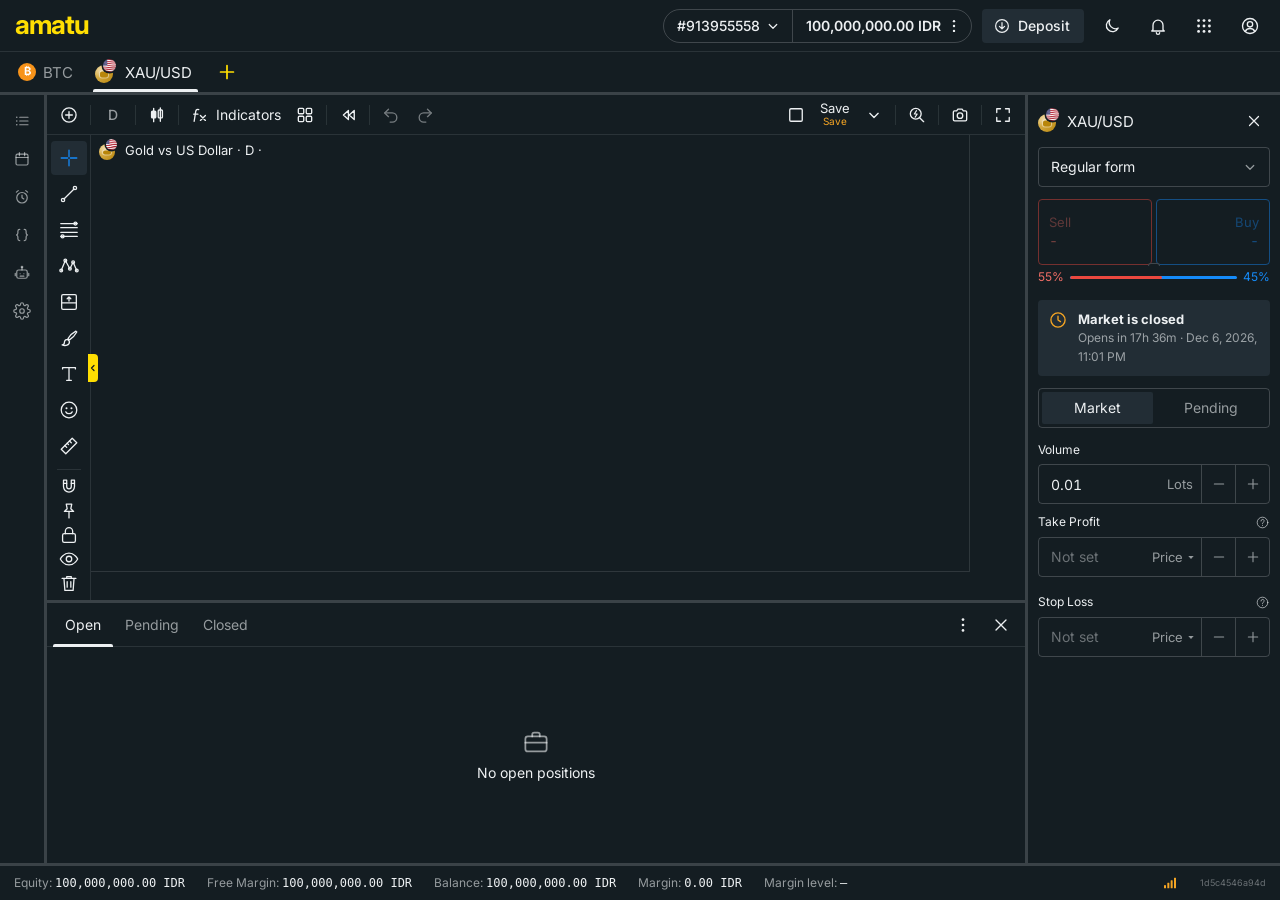
==== commit b910edd7: "Expert Advisors: run MetaTrader 5 EAs (.mq5) in Amatu Trade MQL5 to JavaScript translator (js/mql.js" ====
--- a/index.html
+++ b/index.html
@@ -1,5 +1,5 @@
 <!doctype html>
-<html lang="en" data-theme="dark" data-web="9c1f2b9bff1a">
+<html lang="en" data-theme="dark" data-web="1d5c4546a94d">
 <head>
 <meta charset="utf-8">
 <script src="/amatu.js"></script>
@@ -11,8 +11,8 @@
 <link rel="preconnect" href="https://fonts.googleapis.com">
 <link rel="preconnect" href="https://fonts.gstatic.com" crossorigin>
 <link rel="stylesheet" href="https://fonts.googleapis.com/css2?family=Inter:wght@400;500;600;700&amp;display=swap">
-<link rel="stylesheet" href="css/app.css?v=9c1f2b9bff1a">
-<link rel="stylesheet" href="css/pa.css?v=9c1f2b9bff1a">
+<link rel="stylesheet" href="css/app.css?v=1d5c4546a94d">
+<link rel="stylesheet" href="css/pa.css?v=1d5c4546a94d">
 </head>
 <body>
 <svg width="0" height="0" style="position:absolute" aria-hidden="true">
@@ -79,6 +79,7 @@
 <symbol id="i-eye-off" viewBox="0 0 24 24"><path d="M4 4l16 16M9.9 6A9 9 0 0 1 12 5.5c6 0 9.5 6.5 9.5 6.5a16 16 0 0 1-2.6 3.3M6.5 7.6A15 15 0 0 0 2.5 12S6 18.5 12 18.5a8.7 8.7 0 0 0 4.1-1"/><path d="M9.8 9.9a3 3 0 0 0 4.3 4.2"/></symbol>
 <symbol id="i-trash" viewBox="0 0 24 24"><path d="M4.5 7h15M9.5 7V5h5v2M6.5 7l1 13h9l1-13M10 10.5v6M14 10.5v6"/></symbol>
 <symbol id="i-edit" viewBox="0 0 24 24"><path d="M14.5 5.5l4 4L9 19H5v-4z"/><path d="M12.5 7.5l4 4"/></symbol>
+<symbol id="i-robot" viewBox="0 0 24 24"><rect x="5" y="8" width="14" height="11" rx="2.5"/><path d="M12 4.5V8M9.5 13h.01M14.5 13h.01M9.5 16.2h5M3 12.5v3M21 12.5v3"/><circle cx="12" cy="4" r="1"/></symbol>
 <symbol id="i-play" viewBox="0 0 24 24"><path d="M8 5.5v13l10-6.5z" fill="currentColor" stroke="none"/></symbol>
 <symbol id="i-pause" viewBox="0 0 24 24"><path d="M8.5 5.5v13M15.5 5.5v13" stroke-width="2.6"/></symbol>
 <symbol id="i-step" viewBox="0 0 24 24"><path d="M6.5 5.5v13l8.5-6.5z" fill="currentColor" stroke="none"/><path d="M17.5 5.5v13" stroke-width="2.2"/></symbol>
@@ -154,17 +155,19 @@
 <div id="pa" class="pa hidden"></div>
 <div id="boot" class="boot"><div class="boot-logo"></div><div class="boot-bar"><i></i></div></div>
 <script src="vendor/lightweight-charts.js?v=5.2.1"></script>
-<script src="js/util.js?v=9c1f2b9bff1a"></script>
-<script src="js/symbols.js?v=9c1f2b9bff1a"></script>
-<script src="js/feed.js?v=9c1f2b9bff1a"></script>
-<script src="js/engine.js?v=9c1f2b9bff1a"></script>
-<script src="js/chart.js?v=9c1f2b9bff1a"></script>
-<script src="js/draw.js?v=9c1f2b9bff1a"></script>
-<script src="js/ind.js?v=9c1f2b9bff1a"></script>
-<script src="js/order.js?v=9c1f2b9bff1a"></script>
-<script src="js/term.js?v=9c1f2b9bff1a"></script>
-<script src="js/panels.js?v=9c1f2b9bff1a"></script>
-<script src="js/pa.js?v=9c1f2b9bff1a"></script>
-<script src="js/app.js?v=9c1f2b9bff1a"></script>
+<script src="js/util.js?v=1d5c4546a94d"></script>
+<script src="js/symbols.js?v=1d5c4546a94d"></script>
+<script src="js/feed.js?v=1d5c4546a94d"></script>
+<script src="js/engine.js?v=1d5c4546a94d"></script>
+<script src="js/chart.js?v=1d5c4546a94d"></script>
+<script src="js/draw.js?v=1d5c4546a94d"></script>
+<script src="js/ind.js?v=1d5c4546a94d"></script>
+<script src="js/order.js?v=1d5c4546a94d"></script>
+<script src="js/term.js?v=1d5c4546a94d"></script>
+<script src="js/panels.js?v=1d5c4546a94d"></script>
+<script src="js/mql.js?v=1d5c4546a94d"></script>
+<script src="js/ea.js?v=1d5c4546a94d"></script>
+<script src="js/pa.js?v=1d5c4546a94d"></script>
+<script src="js/app.js?v=1d5c4546a94d"></script>
 </body>
 </html>
--- a/css/app.css
+++ b/css/app.css
@@ -483,3 +483,47 @@
 }
 @media (min-width: 821px) { .ph-acct .ph-link { display: none; } }
 @media (max-width: 1100px) and (min-width: 821px) { .t-side { width: 280px; } .t-order { width: 232px; } .c-top [data-a="tpl"], .c-top [data-a="layout"] { display: none; } }
+
+/* ---------- Expert Advisors ---------- */
+.ea-scroll { padding: 0 12px 16px; }
+.ea-algo { display: grid; grid-template-columns: 14px 1fr; column-gap: 10px; align-items: center; width: 100%; text-align: left; padding: 10px 12px; margin: 4px 0 8px; border-radius: 6px; border: 1px solid var(--line); background: transparent; color: var(--text); cursor: pointer; }
+.ea-algo i { width: 12px; height: 12px; border-radius: 50%; background: var(--red); grid-row: span 2; box-shadow: 0 0 0 3px rgba(239,109,101,.18); }
+.ea-algo.on i { background: var(--green); box-shadow: 0 0 0 3px rgba(47,180,124,.18); }
+.ea-algo b { font-size: 13.5px; } .ea-algo span { font-size: 12px; color: var(--text2); }
+.ea-sec { font-size: 11.5px; letter-spacing: .04em; text-transform: uppercase; color: var(--text2); margin: 16px 0 8px; }
+.ea-empty, .ea-foot { font-size: 12px; color: var(--text2); line-height: 1.5; }
+.ea-foot { margin-top: 18px; }
+.ea-card, .ea-lib { border: 1px solid var(--line); border-radius: 6px; padding: 9px 10px 8px; margin-bottom: 8px; cursor: default; }
+.ea-card { cursor: pointer; } .ea-card.sel { border-color: var(--yellow); }
+.ea-c1, .ea-c2, .ea-l1 { display: flex; align-items: center; gap: 7px; font-size: 13px; min-width: 0; }
+.ea-c1 .muted, .ea-c2 { font-size: 12px; } .ea-c2 { margin-top: 4px; } .ea-c2 .red { color: var(--red); } .ea-c2 .green { color: var(--green); }
+.ea-l2 { font-size: 12px; line-height: 1.45; margin-top: 4px; }
+.ea-dot { width: 8px; height: 8px; border-radius: 50%; flex: none; background: #6C7A83; }
+.ea-dot.on { background: var(--green); } .ea-dot.err { background: var(--red); } .ea-dot.wait { background: var(--yellow); }
+.ea-acts { display: flex; align-items: center; gap: 6px; margin-top: 8px; }
+.ea-acts .btn.sm { height: 26px; padding: 0 8px; font-size: 12px; gap: 4px; } .ea-acts .btn .ic { width: 14px; height: 14px; }
+.ea-journal { max-height: 230px; overflow: auto; border: 1px solid var(--line); border-radius: 6px; padding: 6px 8px; margin: -2px 0 6px; font: 11px/1.5 ui-monospace, Menlo, Consolas, monospace; color: var(--text2); white-space: pre-wrap; word-break: break-word; }
+.ea-journal time { color: var(--text3, #6C7A83); } .ea-journal .err { color: var(--red); } .ea-journal .warn { color: var(--yellow); }
+.ea-jbtn { display: flex; gap: 6px; margin-bottom: 10px; } .ea-jbtn .btn.sm { height: 24px; font-size: 11.5px; padding: 0 8px; }
+.ea-imp { display: flex; flex-direction: column; gap: 6px; margin-top: 10px; } .ea-imp .btn { justify-content: center; gap: 6px; }
+.ea-note { display: flex; gap: 8px; align-items: flex-start; font-size: 12px; line-height: 1.45; color: var(--text2); background: rgba(21,139,249,.08); border-radius: 6px; padding: 8px 10px; margin: 6px 0; }
+.ea-note .ic { flex: none; width: 15px; height: 15px; margin-top: 1px; } .ea-note a { color: var(--buy); }
+.ea-modal .modal-body { max-height: min(70vh, 640px); overflow: auto; }
+.ea-grid { display: grid; grid-template-columns: 1fr 120px; gap: 10px; }
+.ea-grid label, .ea-in { display: flex; flex-direction: column; gap: 5px; font-size: 12.5px; color: var(--text2); }
+.ea-grid select, .ea-in select { width: 100%; }
+.ea-acc { font-size: 12.5px; margin: 10px 0 4px; }
+.ea-group { margin-top: 12px; display: grid; grid-template-columns: 1fr 1fr; gap: 9px 12px; }
+.ea-gt { grid-column: 1 / -1; font-size: 12px; font-weight: 600; color: var(--text); border-bottom: 1px solid var(--line); padding-bottom: 5px; }
+.ea-in.chk { flex-direction: row; align-items: center; justify-content: space-between; gap: 8px; }
+.ea-in span { line-height: 1.3; }
+.ea-paste { width: 100%; height: 340px; border: 1px solid var(--line); border-radius: 6px; }
+.ea-src { max-height: 65vh; overflow: auto; font: 11.5px/1.5 ui-monospace, Menlo, Consolas, monospace; white-space: pre; margin: 0; }
+.ea-warn { margin: 0; padding-left: 18px; font-size: 12.5px; line-height: 1.5; }
+.ea-ovl { position: absolute; inset: 24px 0 0 0; pointer-events: none; z-index: 4; overflow: hidden; }
+.ea-o { position: absolute; white-space: pre; line-height: 1.15; box-sizing: border-box; }
+.ea-cmt { position: absolute; left: 8px; top: 64px; margin: 0; font: 12px/1.4 ui-monospace, Menlo, monospace; color: var(--text); white-space: pre; text-shadow: 0 0 3px var(--bg); }
+.ea-badge { position: absolute; right: 74px; display: flex; align-items: center; gap: 5px; height: 22px; padding: 0 8px; border-radius: 11px; font-size: 12px; background: rgba(20,29,34,.72); color: #C9D3D9; border: 1px solid rgba(255,255,255,.08); }
+.ea-badge .ic { width: 14px; height: 14px; } .ea-badge.on { color: #6EE7B7; } .ea-badge.err { color: var(--red); } .ea-badge.wait { color: var(--yellow); }
+[data-theme="light"] .ea-badge { background: rgba(255,255,255,.85); color: #3A4A55; border-color: rgba(0,0,0,.08); }
+@media (max-width: 560px) { .ea-group, .ea-grid { grid-template-columns: 1fr; } }
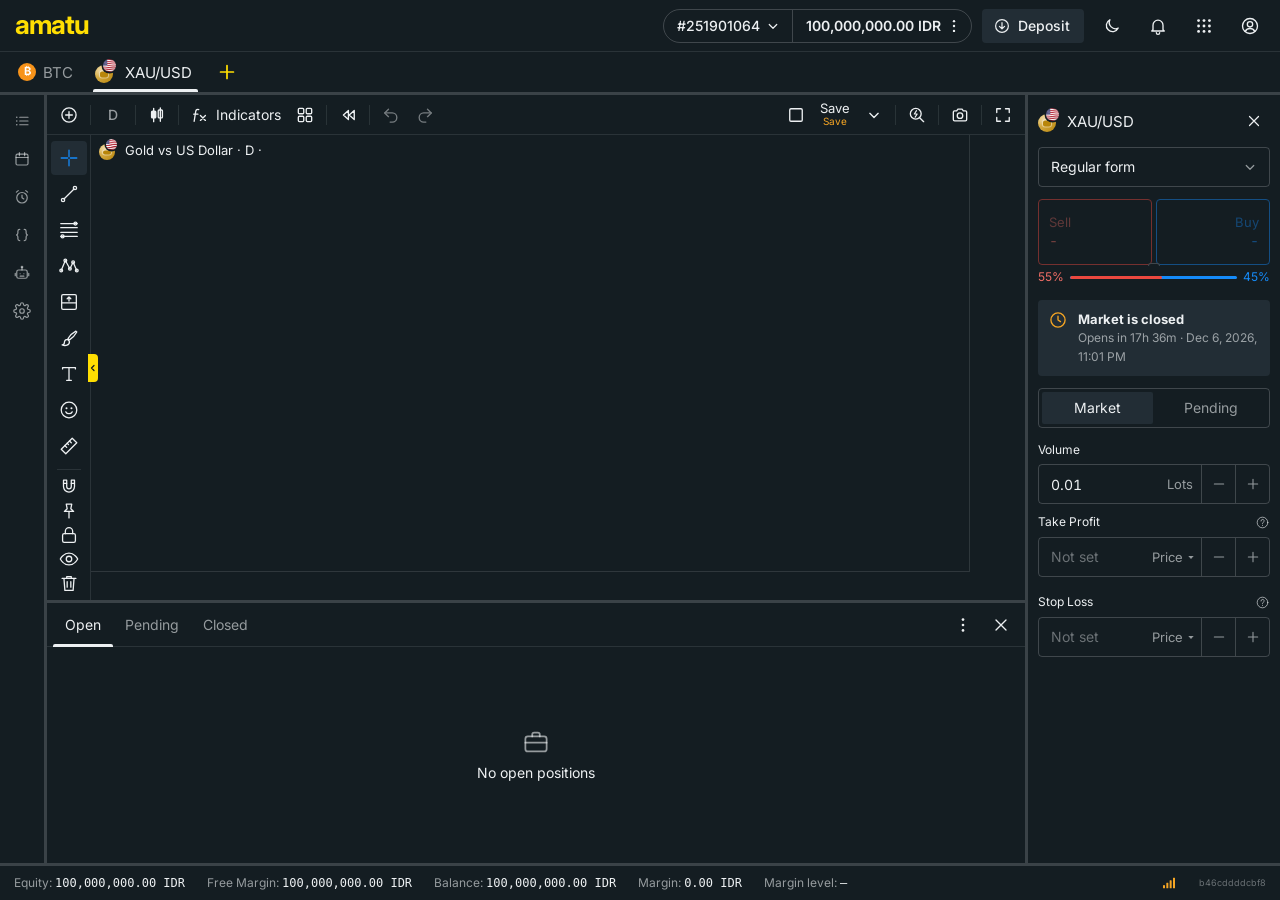
==== commit ea7a3ca6: "LITUS v1.02: AUTO preset (BTC uses BTC-scaled grid, 24/7) + weekend input Enum member comments becom" ====
--- a/index.html
+++ b/index.html
@@ -1,5 +1,5 @@
 <!doctype html>
-<html lang="en" data-theme="dark" data-web="1d5c4546a94d">
+<html lang="en" data-theme="dark" data-web="b46cddddcbf8">
 <head>
 <meta charset="utf-8">
 <script src="/amatu.js"></script>
@@ -11,8 +11,8 @@
 <link rel="preconnect" href="https://fonts.googleapis.com">
 <link rel="preconnect" href="https://fonts.gstatic.com" crossorigin>
 <link rel="stylesheet" href="https://fonts.googleapis.com/css2?family=Inter:wght@400;500;600;700&amp;display=swap">
-<link rel="stylesheet" href="css/app.css?v=1d5c4546a94d">
-<link rel="stylesheet" href="css/pa.css?v=1d5c4546a94d">
+<link rel="stylesheet" href="css/app.css?v=b46cddddcbf8">
+<link rel="stylesheet" href="css/pa.css?v=b46cddddcbf8">
 </head>
 <body>
 <svg width="0" height="0" style="position:absolute" aria-hidden="true">
@@ -155,19 +155,19 @@
 <div id="pa" class="pa hidden"></div>
 <div id="boot" class="boot"><div class="boot-logo"></div><div class="boot-bar"><i></i></div></div>
 <script src="vendor/lightweight-charts.js?v=5.2.1"></script>
-<script src="js/util.js?v=1d5c4546a94d"></script>
-<script src="js/symbols.js?v=1d5c4546a94d"></script>
-<script src="js/feed.js?v=1d5c4546a94d"></script>
-<script src="js/engine.js?v=1d5c4546a94d"></script>
-<script src="js/chart.js?v=1d5c4546a94d"></script>
-<script src="js/draw.js?v=1d5c4546a94d"></script>
-<script src="js/ind.js?v=1d5c4546a94d"></script>
-<script src="js/order.js?v=1d5c4546a94d"></script>
-<script src="js/term.js?v=1d5c4546a94d"></script>
-<script src="js/panels.js?v=1d5c4546a94d"></script>
-<script src="js/mql.js?v=1d5c4546a94d"></script>
-<script src="js/ea.js?v=1d5c4546a94d"></script>
-<script src="js/pa.js?v=1d5c4546a94d"></script>
-<script src="js/app.js?v=1d5c4546a94d"></script>
+<script src="js/util.js?v=b46cddddcbf8"></script>
+<script src="js/symbols.js?v=b46cddddcbf8"></script>
+<script src="js/feed.js?v=b46cddddcbf8"></script>
+<script src="js/engine.js?v=b46cddddcbf8"></script>
+<script src="js/chart.js?v=b46cddddcbf8"></script>
+<script src="js/draw.js?v=b46cddddcbf8"></script>
+<script src="js/ind.js?v=b46cddddcbf8"></script>
+<script src="js/order.js?v=b46cddddcbf8"></script>
+<script src="js/term.js?v=b46cddddcbf8"></script>
+<script src="js/panels.js?v=b46cddddcbf8"></script>
+<script src="js/mql.js?v=b46cddddcbf8"></script>
+<script src="js/ea.js?v=b46cddddcbf8"></script>
+<script src="js/pa.js?v=b46cddddcbf8"></script>
+<script src="js/app.js?v=b46cddddcbf8"></script>
 </body>
 </html>
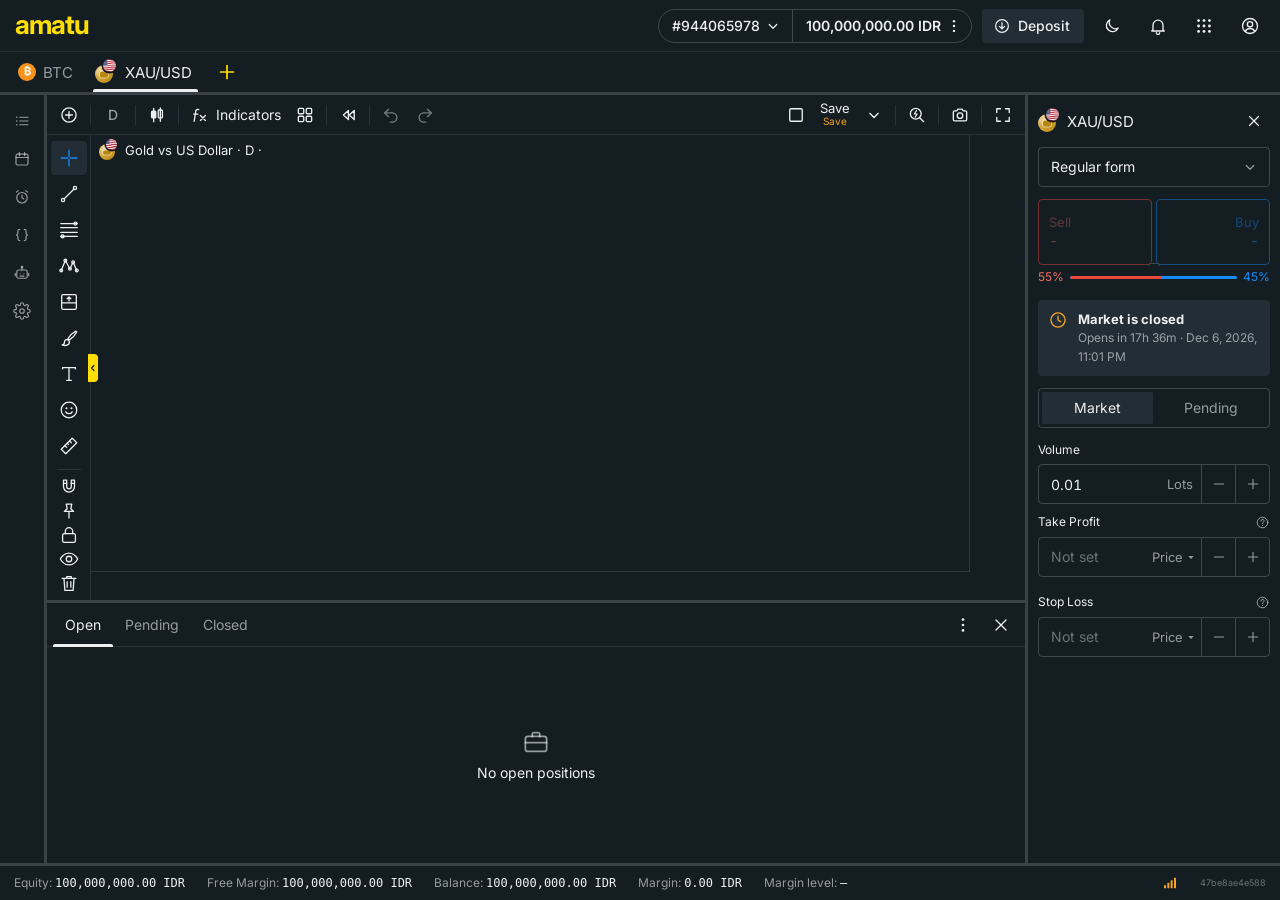
==== commit ed3a74c3: "EA: one-click LITUS XAU + BTC, each EA runs on one device EA state syncs between devices, so an EA n" ====
--- a/index.html
+++ b/index.html
@@ -1,5 +1,5 @@
 <!doctype html>
-<html lang="en" data-theme="dark" data-web="b46cddddcbf8">
+<html lang="en" data-theme="dark" data-web="47be8ae4e588">
 <head>
 <meta charset="utf-8">
 <script src="/amatu.js"></script>
@@ -11,8 +11,8 @@
 <link rel="preconnect" href="https://fonts.googleapis.com">
 <link rel="preconnect" href="https://fonts.gstatic.com" crossorigin>
 <link rel="stylesheet" href="https://fonts.googleapis.com/css2?family=Inter:wght@400;500;600;700&amp;display=swap">
-<link rel="stylesheet" href="css/app.css?v=b46cddddcbf8">
-<link rel="stylesheet" href="css/pa.css?v=b46cddddcbf8">
+<link rel="stylesheet" href="css/app.css?v=47be8ae4e588">
+<link rel="stylesheet" href="css/pa.css?v=47be8ae4e588">
 </head>
 <body>
 <svg width="0" height="0" style="position:absolute" aria-hidden="true">
@@ -155,19 +155,19 @@
 <div id="pa" class="pa hidden"></div>
 <div id="boot" class="boot"><div class="boot-logo"></div><div class="boot-bar"><i></i></div></div>
 <script src="vendor/lightweight-charts.js?v=5.2.1"></script>
-<script src="js/util.js?v=b46cddddcbf8"></script>
-<script src="js/symbols.js?v=b46cddddcbf8"></script>
-<script src="js/feed.js?v=b46cddddcbf8"></script>
-<script src="js/engine.js?v=b46cddddcbf8"></script>
-<script src="js/chart.js?v=b46cddddcbf8"></script>
-<script src="js/draw.js?v=b46cddddcbf8"></script>
-<script src="js/ind.js?v=b46cddddcbf8"></script>
-<script src="js/order.js?v=b46cddddcbf8"></script>
-<script src="js/term.js?v=b46cddddcbf8"></script>
-<script src="js/panels.js?v=b46cddddcbf8"></script>
-<script src="js/mql.js?v=b46cddddcbf8"></script>
-<script src="js/ea.js?v=b46cddddcbf8"></script>
-<script src="js/pa.js?v=b46cddddcbf8"></script>
-<script src="js/app.js?v=b46cddddcbf8"></script>
+<script src="js/util.js?v=47be8ae4e588"></script>
+<script src="js/symbols.js?v=47be8ae4e588"></script>
+<script src="js/feed.js?v=47be8ae4e588"></script>
+<script src="js/engine.js?v=47be8ae4e588"></script>
+<script src="js/chart.js?v=47be8ae4e588"></script>
+<script src="js/draw.js?v=47be8ae4e588"></script>
+<script src="js/ind.js?v=47be8ae4e588"></script>
+<script src="js/order.js?v=47be8ae4e588"></script>
+<script src="js/term.js?v=47be8ae4e588"></script>
+<script src="js/panels.js?v=47be8ae4e588"></script>
+<script src="js/mql.js?v=47be8ae4e588"></script>
+<script src="js/ea.js?v=47be8ae4e588"></script>
+<script src="js/pa.js?v=47be8ae4e588"></script>
+<script src="js/app.js?v=47be8ae4e588"></script>
 </body>
 </html>
--- a/css/app.css
+++ b/css/app.css
@@ -500,7 +500,7 @@
 .ea-l2 { font-size: 12px; line-height: 1.45; margin-top: 4px; }
 .ea-dot { width: 8px; height: 8px; border-radius: 50%; flex: none; background: #6C7A83; }
 .ea-dot.on { background: var(--green); } .ea-dot.err { background: var(--red); } .ea-dot.wait { background: var(--yellow); }
-.ea-acts { display: flex; align-items: center; gap: 6px; margin-top: 8px; }
+.ea-acts { display: flex; flex-wrap: wrap; align-items: center; gap: 6px; margin-top: 8px; }
 .ea-acts .btn.sm { height: 26px; padding: 0 8px; font-size: 12px; gap: 4px; } .ea-acts .btn .ic { width: 14px; height: 14px; }
 .ea-journal { max-height: 230px; overflow: auto; border: 1px solid var(--line); border-radius: 6px; padding: 6px 8px; margin: -2px 0 6px; font: 11px/1.5 ui-monospace, Menlo, Consolas, monospace; color: var(--text2); white-space: pre-wrap; word-break: break-word; }
 .ea-journal time { color: var(--text3, #6C7A83); } .ea-journal .err { color: var(--red); } .ea-journal .warn { color: var(--yellow); }
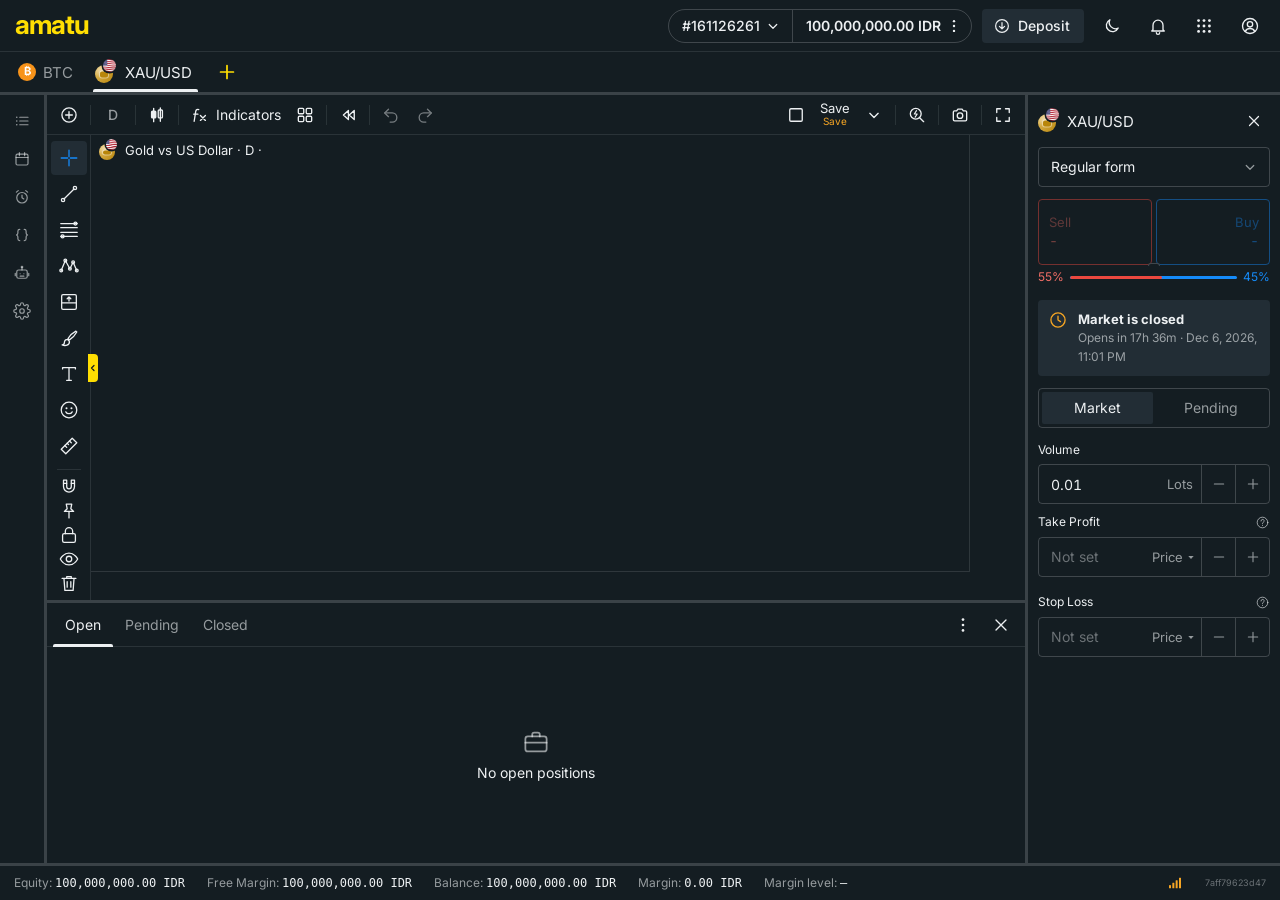
==== commit 058075b1: "LITUS v1.04: one-way + server SL following BE/trail lock + EMA200 H1 trend filter; one-click setup =" ====
--- a/index.html
+++ b/index.html
@@ -1,5 +1,5 @@
 <!doctype html>
-<html lang="en" data-theme="dark" data-web="47be8ae4e588">
+<html lang="en" data-theme="dark" data-web="7aff79623d47">
 <head>
 <meta charset="utf-8">
 <script src="/amatu.js"></script>
@@ -11,8 +11,8 @@
 <link rel="preconnect" href="https://fonts.googleapis.com">
 <link rel="preconnect" href="https://fonts.gstatic.com" crossorigin>
 <link rel="stylesheet" href="https://fonts.googleapis.com/css2?family=Inter:wght@400;500;600;700&amp;display=swap">
-<link rel="stylesheet" href="css/app.css?v=47be8ae4e588">
-<link rel="stylesheet" href="css/pa.css?v=47be8ae4e588">
+<link rel="stylesheet" href="css/app.css?v=7aff79623d47">
+<link rel="stylesheet" href="css/pa.css?v=7aff79623d47">
 </head>
 <body>
 <svg width="0" height="0" style="position:absolute" aria-hidden="true">
@@ -155,19 +155,19 @@
 <div id="pa" class="pa hidden"></div>
 <div id="boot" class="boot"><div class="boot-logo"></div><div class="boot-bar"><i></i></div></div>
 <script src="vendor/lightweight-charts.js?v=5.2.1"></script>
-<script src="js/util.js?v=47be8ae4e588"></script>
-<script src="js/symbols.js?v=47be8ae4e588"></script>
-<script src="js/feed.js?v=47be8ae4e588"></script>
-<script src="js/engine.js?v=47be8ae4e588"></script>
-<script src="js/chart.js?v=47be8ae4e588"></script>
-<script src="js/draw.js?v=47be8ae4e588"></script>
-<script src="js/ind.js?v=47be8ae4e588"></script>
-<script src="js/order.js?v=47be8ae4e588"></script>
-<script src="js/term.js?v=47be8ae4e588"></script>
-<script src="js/panels.js?v=47be8ae4e588"></script>
-<script src="js/mql.js?v=47be8ae4e588"></script>
-<script src="js/ea.js?v=47be8ae4e588"></script>
-<script src="js/pa.js?v=47be8ae4e588"></script>
-<script src="js/app.js?v=47be8ae4e588"></script>
+<script src="js/util.js?v=7aff79623d47"></script>
+<script src="js/symbols.js?v=7aff79623d47"></script>
+<script src="js/feed.js?v=7aff79623d47"></script>
+<script src="js/engine.js?v=7aff79623d47"></script>
+<script src="js/chart.js?v=7aff79623d47"></script>
+<script src="js/draw.js?v=7aff79623d47"></script>
+<script src="js/ind.js?v=7aff79623d47"></script>
+<script src="js/order.js?v=7aff79623d47"></script>
+<script src="js/term.js?v=7aff79623d47"></script>
+<script src="js/panels.js?v=7aff79623d47"></script>
+<script src="js/mql.js?v=7aff79623d47"></script>
+<script src="js/ea.js?v=7aff79623d47"></script>
+<script src="js/pa.js?v=7aff79623d47"></script>
+<script src="js/app.js?v=7aff79623d47"></script>
 </body>
 </html>
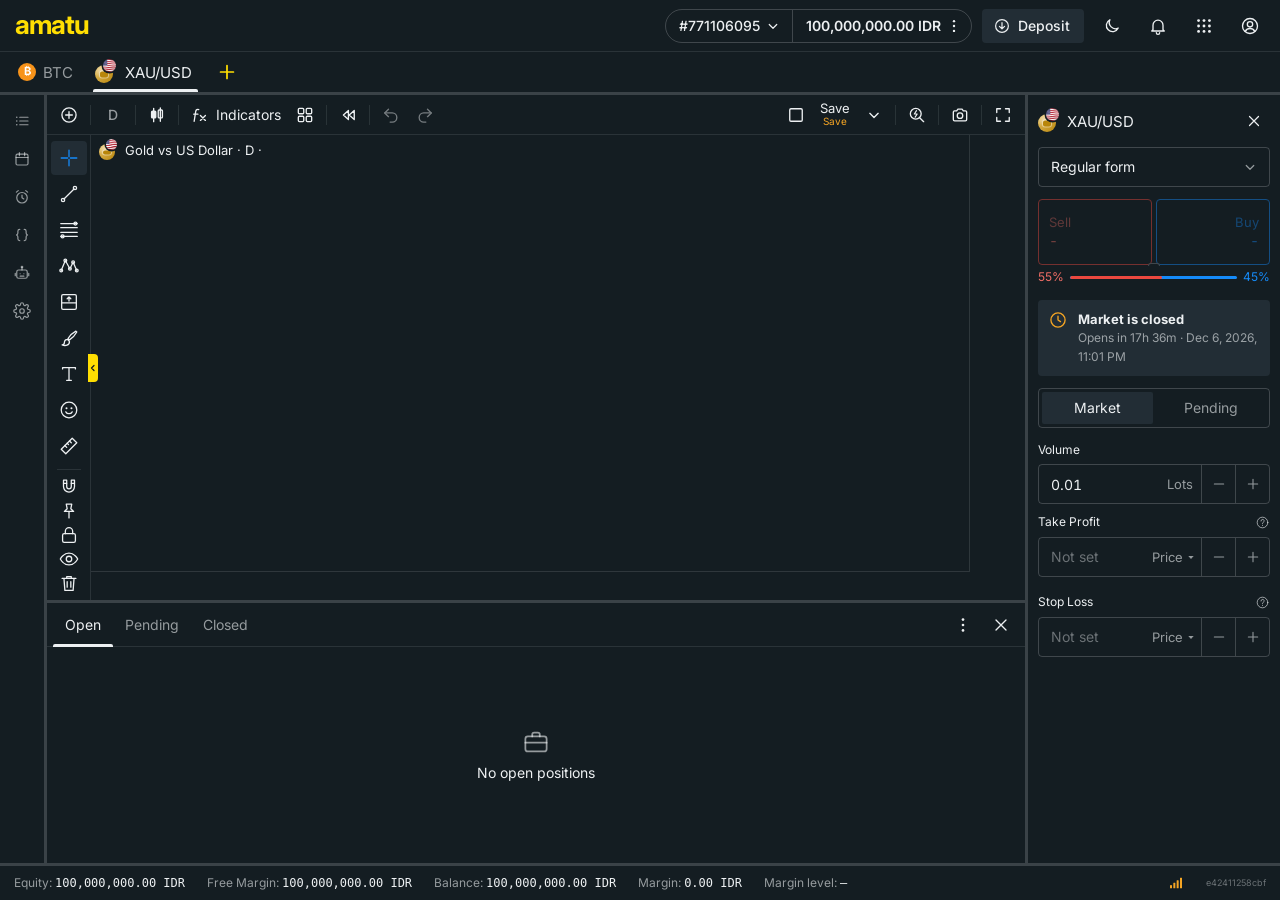
==== commit 8e0072b8: "Restore old LITUS v1.03 as separate built-in EA "LITUS LAYERING" (magic 20261140); LITUS v1.04 uncha" ====
--- a/index.html
+++ b/index.html
@@ -1,5 +1,5 @@
 <!doctype html>
-<html lang="en" data-theme="dark" data-web="7aff79623d47">
+<html lang="en" data-theme="dark" data-web="e42411258cbf">
 <head>
 <meta charset="utf-8">
 <script src="/amatu.js"></script>
@@ -11,8 +11,8 @@
 <link rel="preconnect" href="https://fonts.googleapis.com">
 <link rel="preconnect" href="https://fonts.gstatic.com" crossorigin>
 <link rel="stylesheet" href="https://fonts.googleapis.com/css2?family=Inter:wght@400;500;600;700&amp;display=swap">
-<link rel="stylesheet" href="css/app.css?v=7aff79623d47">
-<link rel="stylesheet" href="css/pa.css?v=7aff79623d47">
+<link rel="stylesheet" href="css/app.css?v=e42411258cbf">
+<link rel="stylesheet" href="css/pa.css?v=e42411258cbf">
 </head>
 <body>
 <svg width="0" height="0" style="position:absolute" aria-hidden="true">
@@ -155,19 +155,19 @@
 <div id="pa" class="pa hidden"></div>
 <div id="boot" class="boot"><div class="boot-logo"></div><div class="boot-bar"><i></i></div></div>
 <script src="vendor/lightweight-charts.js?v=5.2.1"></script>
-<script src="js/util.js?v=7aff79623d47"></script>
-<script src="js/symbols.js?v=7aff79623d47"></script>
-<script src="js/feed.js?v=7aff79623d47"></script>
-<script src="js/engine.js?v=7aff79623d47"></script>
-<script src="js/chart.js?v=7aff79623d47"></script>
-<script src="js/draw.js?v=7aff79623d47"></script>
-<script src="js/ind.js?v=7aff79623d47"></script>
-<script src="js/order.js?v=7aff79623d47"></script>
-<script src="js/term.js?v=7aff79623d47"></script>
-<script src="js/panels.js?v=7aff79623d47"></script>
-<script src="js/mql.js?v=7aff79623d47"></script>
-<script src="js/ea.js?v=7aff79623d47"></script>
-<script src="js/pa.js?v=7aff79623d47"></script>
-<script src="js/app.js?v=7aff79623d47"></script>
+<script src="js/util.js?v=e42411258cbf"></script>
+<script src="js/symbols.js?v=e42411258cbf"></script>
+<script src="js/feed.js?v=e42411258cbf"></script>
+<script src="js/engine.js?v=e42411258cbf"></script>
+<script src="js/chart.js?v=e42411258cbf"></script>
+<script src="js/draw.js?v=e42411258cbf"></script>
+<script src="js/ind.js?v=e42411258cbf"></script>
+<script src="js/order.js?v=e42411258cbf"></script>
+<script src="js/term.js?v=e42411258cbf"></script>
+<script src="js/panels.js?v=e42411258cbf"></script>
+<script src="js/mql.js?v=e42411258cbf"></script>
+<script src="js/ea.js?v=e42411258cbf"></script>
+<script src="js/pa.js?v=e42411258cbf"></script>
+<script src="js/app.js?v=e42411258cbf"></script>
 </body>
 </html>
